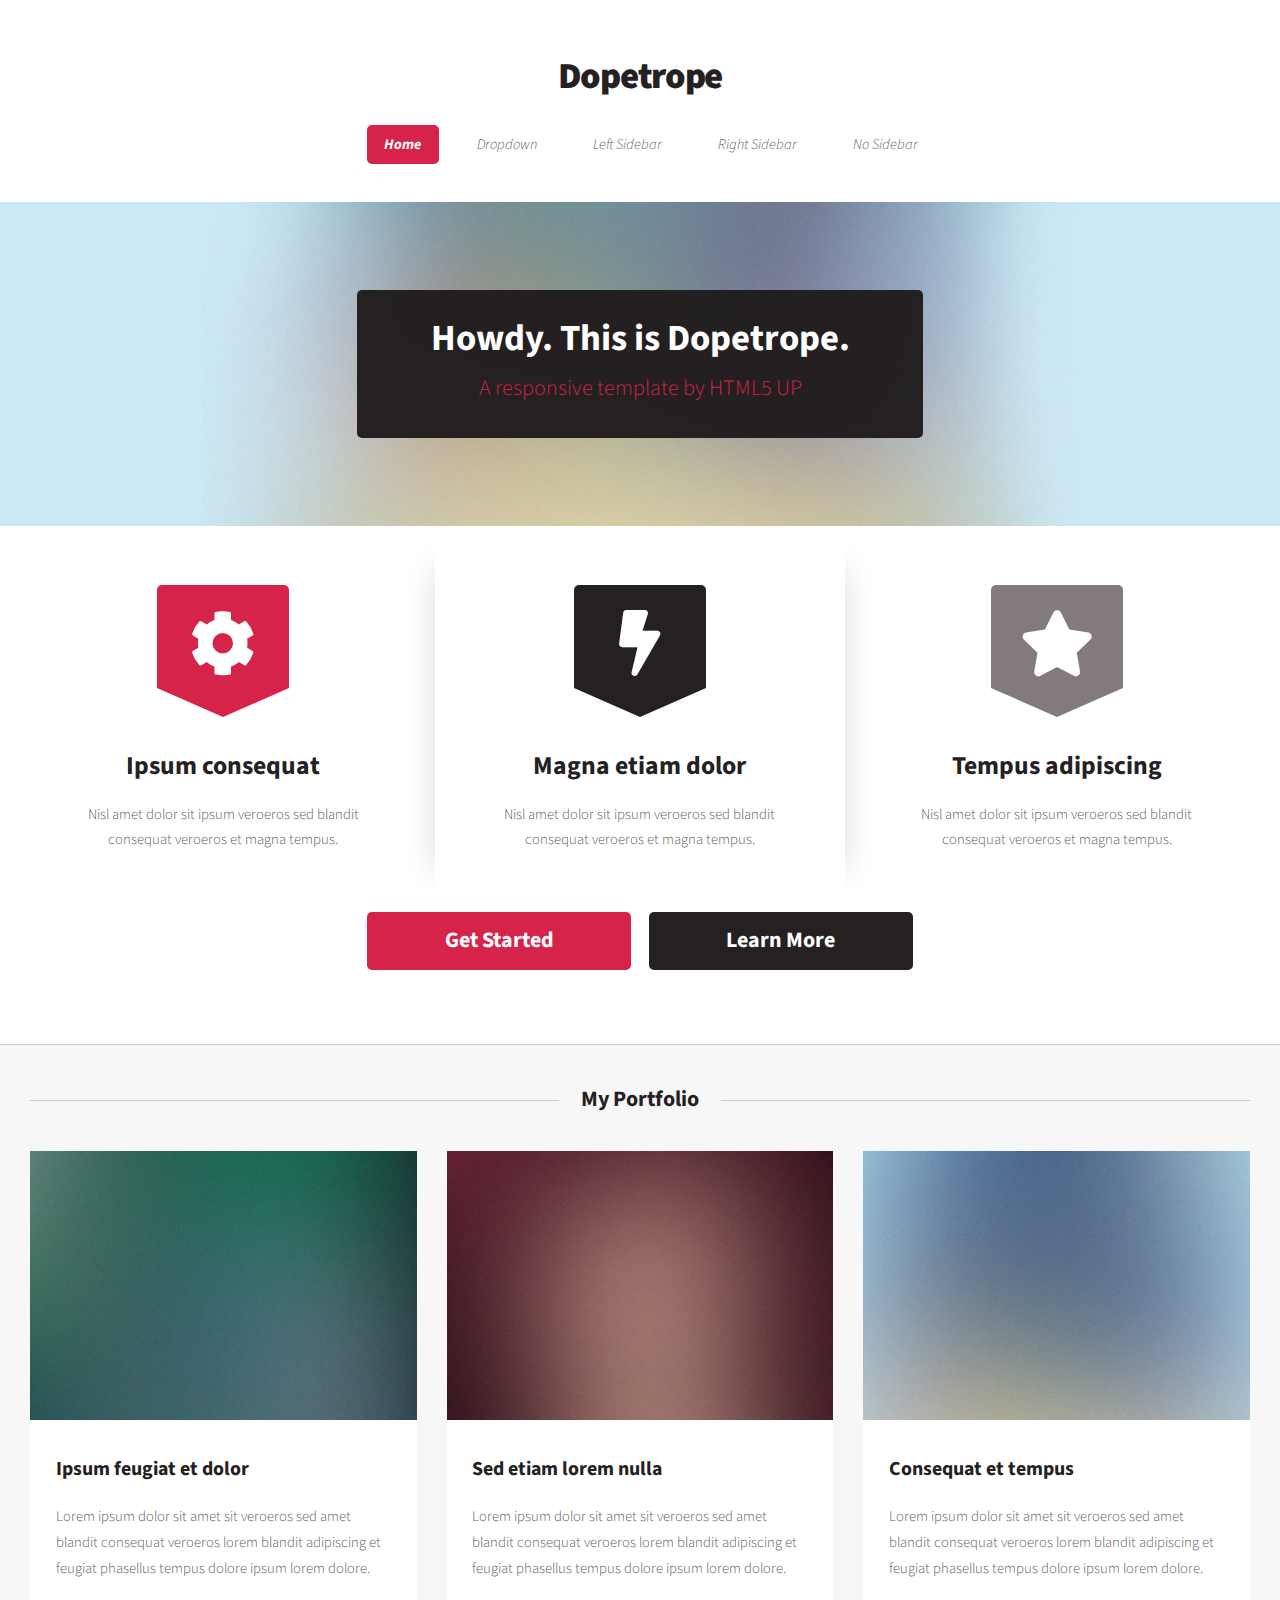
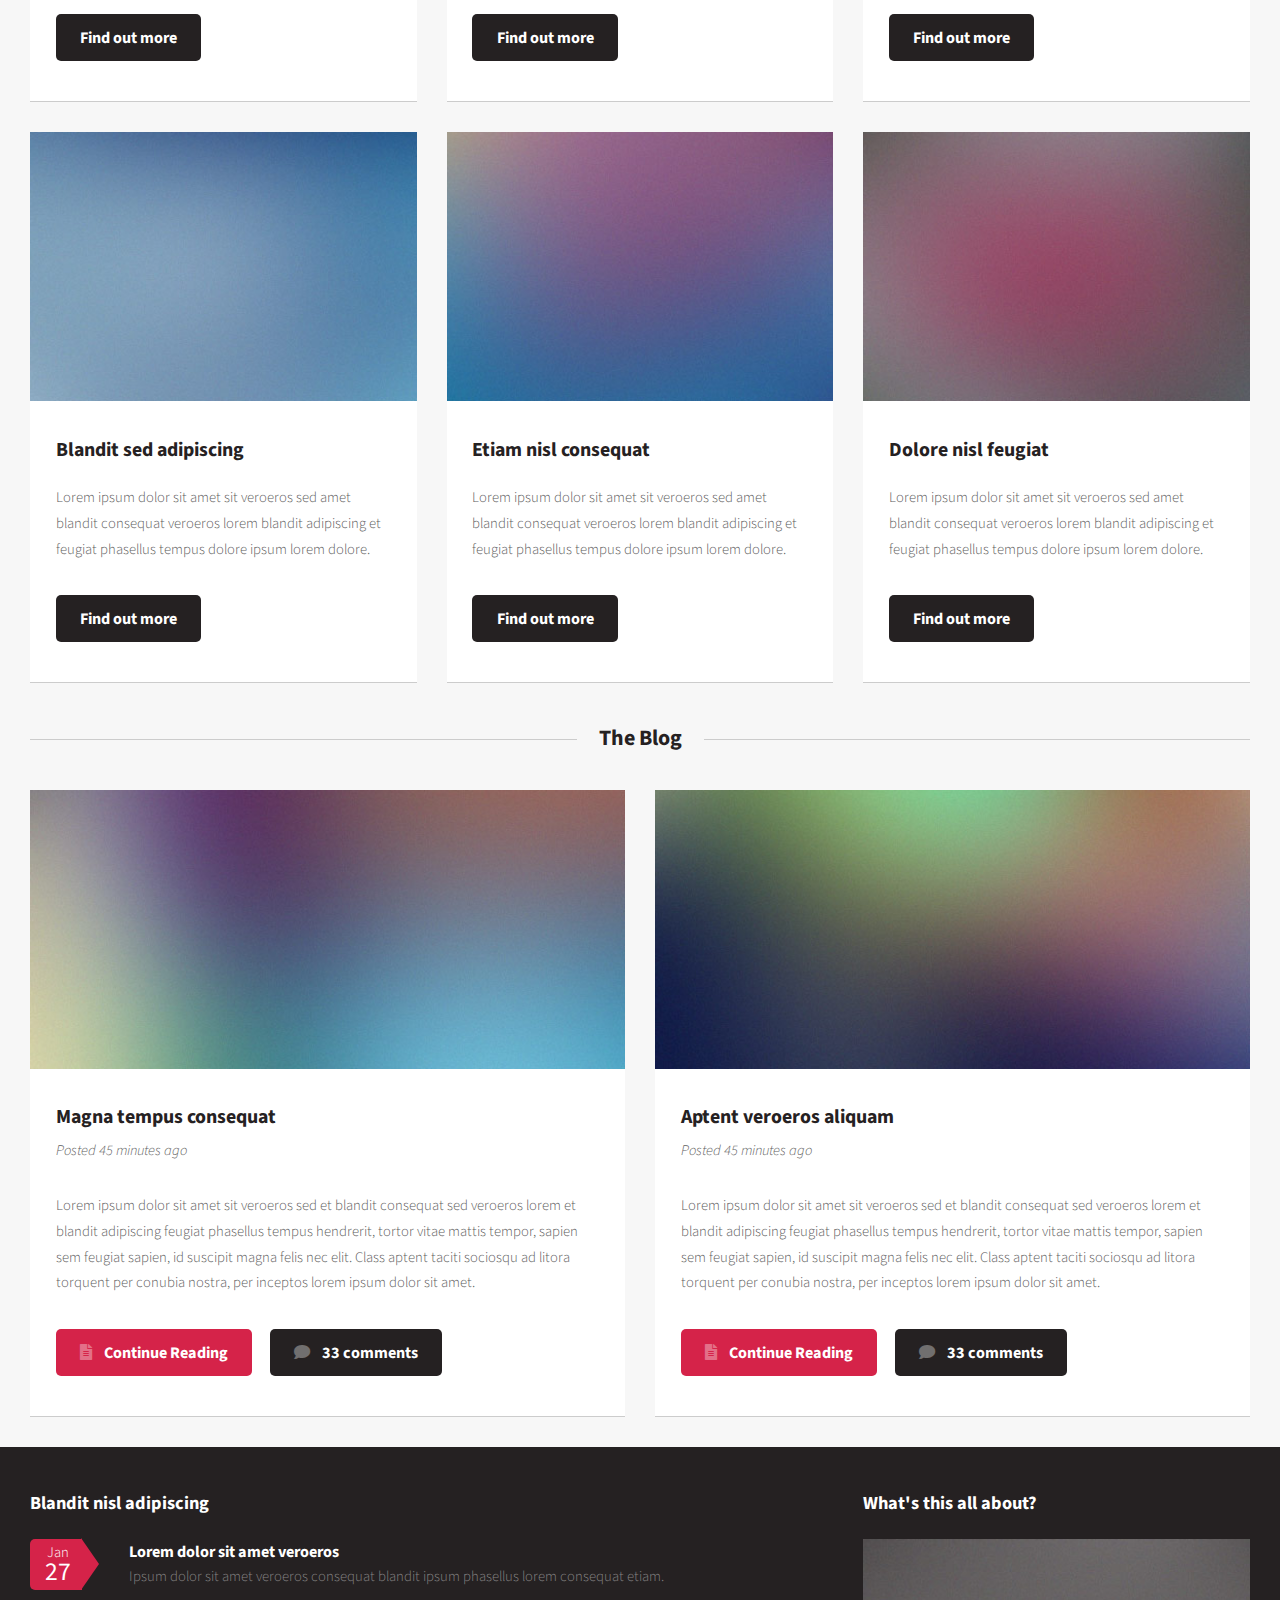
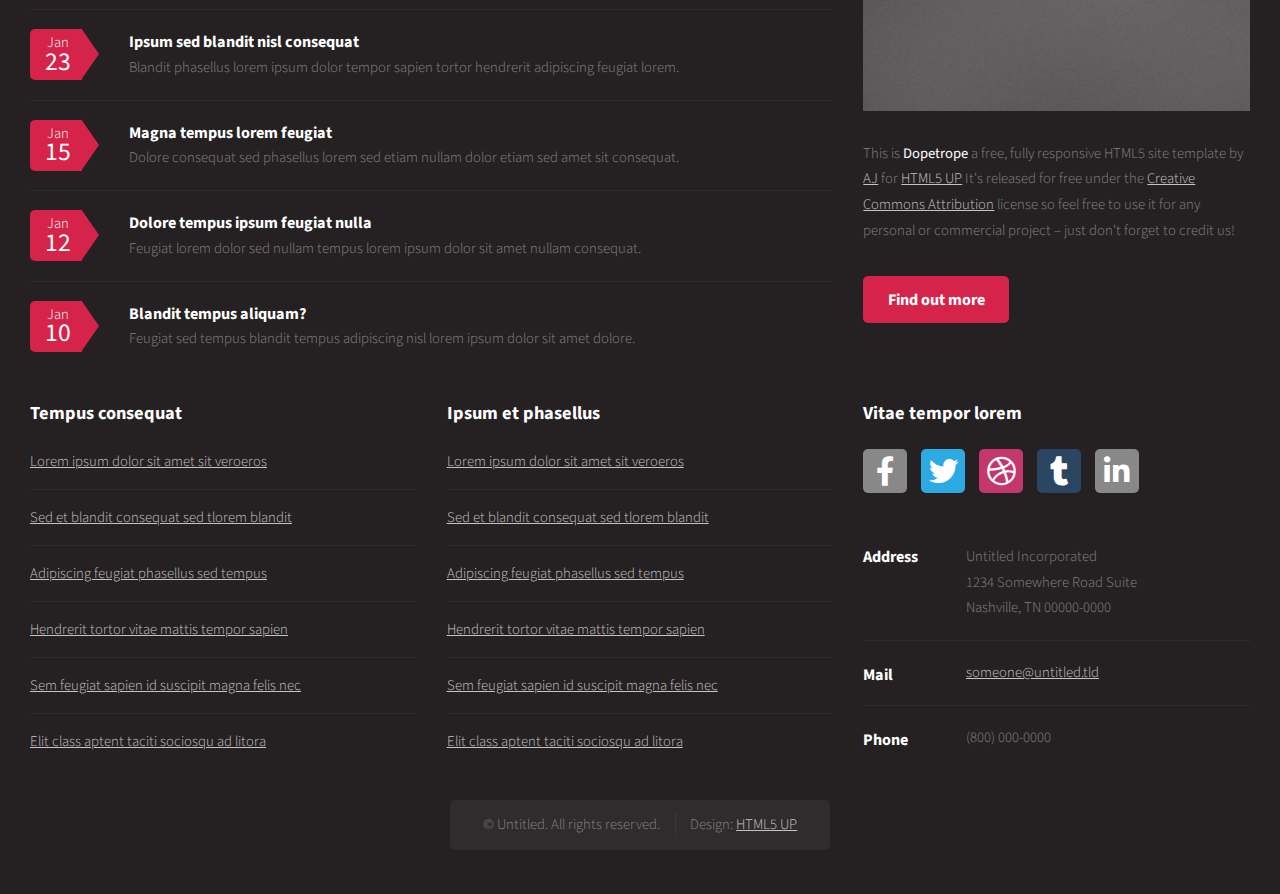
==== index.html @ cb48b218 "OMA" ====
<!DOCTYPE HTML>
<!--
	Dopetrope by HTML5 UP
	html5up.net | @ajlkn
	Free for personal and commercial use under the CCA 3.0 license (html5up.net/license)
-->
<html>
	<head>
		<title>Dopetrope by HTML5 UP</title>
		<meta charset="utf-8" />
		<meta name="viewport" content="width=device-width, initial-scale=1, user-scalable=no" />
		<link rel="stylesheet" href="assets/css/main.css" />
	</head>
	<body class="homepage is-preload">
		<div id="page-wrapper">

			<!-- Header -->
				<section id="header">

					<!-- Logo -->
						<h1><a href="index.html">Dopetrope</a></h1>

					<!-- Nav -->
						<nav id="nav">
							<ul>
								<li class="current"><a href="index.html">Home</a></li>
								<li>
									<a href="#">Dropdown</a>
									<ul>
										<li><a href="#">Lorem ipsum dolor</a></li>
										<li><a href="#">Magna phasellus</a></li>
										<li><a href="#">Etiam dolore nisl</a></li>
										<li>
											<a href="#">Phasellus consequat</a>
											<ul>
												<li><a href="#">Magna phasellus</a></li>
												<li><a href="#">Etiam dolore nisl</a></li>
												<li><a href="#">Veroeros feugiat</a></li>
												<li><a href="#">Nisl sed aliquam</a></li>
												<li><a href="#">Dolore adipiscing</a></li>
											</ul>
										</li>
										<li><a href="#">Veroeros feugiat</a></li>
									</ul>
								</li>
								<li><a href="left-sidebar.html">Left Sidebar</a></li>
								<li><a href="right-sidebar.html">Right Sidebar</a></li>
								<li><a href="no-sidebar.html">No Sidebar</a></li>
							</ul>
						</nav>

					<!-- Banner -->
						<section id="banner">
							<header>
								<h2>Howdy. This is Dopetrope.</h2>
								<p>A responsive template by HTML5 UP</p>
							</header>
						</section>

					<!-- Intro -->
						<section id="intro" class="container">
							<div class="row">
								<div class="col-4 col-12-medium">
									<section class="first">
										<i class="icon solid featured fa-cog"></i>
										<header>
											<h2>Ipsum consequat</h2>
										</header>
										<p>Nisl amet dolor sit ipsum veroeros sed blandit consequat veroeros et magna tempus.</p>
									</section>
								</div>
								<div class="col-4 col-12-medium">
									<section class="middle">
										<i class="icon solid featured alt fa-bolt"></i>
										<header>
											<h2>Magna etiam dolor</h2>
										</header>
										<p>Nisl amet dolor sit ipsum veroeros sed blandit consequat veroeros et magna tempus.</p>
									</section>
								</div>
								<div class="col-4 col-12-medium">
									<section class="last">
										<i class="icon solid featured alt2 fa-star"></i>
										<header>
											<h2>Tempus adipiscing</h2>
										</header>
										<p>Nisl amet dolor sit ipsum veroeros sed blandit consequat veroeros et magna tempus.</p>
									</section>
								</div>
							</div>
							<footer>
								<ul class="actions">
									<li><a href="#" class="button large">Get Started</a></li>
									<li><a href="#" class="button alt large">Learn More</a></li>
								</ul>
							</footer>
						</section>

				</section>

			<!-- Main -->
				<section id="main">
					<div class="container">
						<div class="row">
							<div class="col-12">

								<!-- Portfolio -->
									<section>
										<header class="major">
											<h2>My Portfolio</h2>
										</header>
										<div class="row">
											<div class="col-4 col-6-medium col-12-small">
												<section class="box">
													<a href="#" class="image featured"><img src="images/pic02.jpg" alt="" /></a>
													<header>
														<h3>Ipsum feugiat et dolor</h3>
													</header>
													<p>Lorem ipsum dolor sit amet sit veroeros sed amet blandit consequat veroeros lorem blandit adipiscing et feugiat phasellus tempus dolore ipsum lorem dolore.</p>
													<footer>
														<ul class="actions">
															<li><a href="#" class="button alt">Find out more</a></li>
														</ul>
													</footer>
												</section>
											</div>
											<div class="col-4 col-6-medium col-12-small">
												<section class="box">
													<a href="#" class="image featured"><img src="images/pic03.jpg" alt="" /></a>
													<header>
														<h3>Sed etiam lorem nulla</h3>
													</header>
													<p>Lorem ipsum dolor sit amet sit veroeros sed amet blandit consequat veroeros lorem blandit adipiscing et feugiat phasellus tempus dolore ipsum lorem dolore.</p>
													<footer>
														<ul class="actions">
															<li><a href="#" class="button alt">Find out more</a></li>
														</ul>
													</footer>
												</section>
											</div>
											<div class="col-4 col-6-medium col-12-small">
												<section class="box">
													<a href="#" class="image featured"><img src="images/pic04.jpg" alt="" /></a>
													<header>
														<h3>Consequat et tempus</h3>
													</header>
													<p>Lorem ipsum dolor sit amet sit veroeros sed amet blandit consequat veroeros lorem blandit adipiscing et feugiat phasellus tempus dolore ipsum lorem dolore.</p>
													<footer>
														<ul class="actions">
															<li><a href="#" class="button alt">Find out more</a></li>
														</ul>
													</footer>
												</section>
											</div>
											<div class="col-4 col-6-medium col-12-small">
												<section class="box">
													<a href="#" class="image featured"><img src="images/pic05.jpg" alt="" /></a>
													<header>
														<h3>Blandit sed adipiscing</h3>
													</header>
													<p>Lorem ipsum dolor sit amet sit veroeros sed amet blandit consequat veroeros lorem blandit adipiscing et feugiat phasellus tempus dolore ipsum lorem dolore.</p>
													<footer>
														<ul class="actions">
															<li><a href="#" class="button alt">Find out more</a></li>
														</ul>
													</footer>
												</section>
											</div>
											<div class="col-4 col-6-medium col-12-small">
												<section class="box">
													<a href="#" class="image featured"><img src="images/pic06.jpg" alt="" /></a>
													<header>
														<h3>Etiam nisl consequat</h3>
													</header>
													<p>Lorem ipsum dolor sit amet sit veroeros sed amet blandit consequat veroeros lorem blandit adipiscing et feugiat phasellus tempus dolore ipsum lorem dolore.</p>
													<footer>
														<ul class="actions">
															<li><a href="#" class="button alt">Find out more</a></li>
														</ul>
													</footer>
												</section>
											</div>
											<div class="col-4 col-6-medium col-12-small">
												<section class="box">
													<a href="#" class="image featured"><img src="images/pic07.jpg" alt="" /></a>
													<header>
														<h3>Dolore nisl feugiat</h3>
													</header>
													<p>Lorem ipsum dolor sit amet sit veroeros sed amet blandit consequat veroeros lorem blandit adipiscing et feugiat phasellus tempus dolore ipsum lorem dolore.</p>
													<footer>
														<ul class="actions">
															<li><a href="#" class="button alt">Find out more</a></li>
														</ul>
													</footer>
												</section>
											</div>
										</div>
									</section>

							</div>
							<div class="col-12">

								<!-- Blog -->
									<section>
										<header class="major">
											<h2>The Blog</h2>
										</header>
										<div class="row">
											<div class="col-6 col-12-small">
												<section class="box">
													<a href="#" class="image featured"><img src="images/pic08.jpg" alt="" /></a>
													<header>
														<h3>Magna tempus consequat</h3>
														<p>Posted 45 minutes ago</p>
													</header>
													<p>Lorem ipsum dolor sit amet sit veroeros sed et blandit consequat sed veroeros lorem et blandit adipiscing feugiat phasellus tempus hendrerit, tortor vitae mattis tempor, sapien sem feugiat sapien, id suscipit magna felis nec elit. Class aptent taciti sociosqu ad litora torquent per conubia nostra, per inceptos lorem ipsum dolor sit amet.</p>
													<footer>
														<ul class="actions">
															<li><a href="#" class="button icon solid fa-file-alt">Continue Reading</a></li>
															<li><a href="#" class="button alt icon solid fa-comment">33 comments</a></li>
														</ul>
													</footer>
												</section>
											</div>
											<div class="col-6 col-12-small">
												<section class="box">
													<a href="#" class="image featured"><img src="images/pic09.jpg" alt="" /></a>
													<header>
														<h3>Aptent veroeros aliquam</h3>
														<p>Posted 45 minutes ago</p>
													</header>
													<p>Lorem ipsum dolor sit amet sit veroeros sed et blandit consequat sed veroeros lorem et blandit adipiscing feugiat phasellus tempus hendrerit, tortor vitae mattis tempor, sapien sem feugiat sapien, id suscipit magna felis nec elit. Class aptent taciti sociosqu ad litora torquent per conubia nostra, per inceptos lorem ipsum dolor sit amet.</p>
													<footer>
														<ul class="actions">
															<li><a href="#" class="button icon solid fa-file-alt">Continue Reading</a></li>
															<li><a href="#" class="button alt icon solid fa-comment">33 comments</a></li>
														</ul>
													</footer>
												</section>
											</div>
										</div>
									</section>

							</div>
						</div>
					</div>
				</section>

			<!-- Footer -->
				<section id="footer">
					<div class="container">
						<div class="row">
							<div class="col-8 col-12-medium">
								<section>
									<header>
										<h2>Blandit nisl adipiscing</h2>
									</header>
									<ul class="dates">
										<li>
											<span class="date">Jan <strong>27</strong></span>
											<h3><a href="#">Lorem dolor sit amet veroeros</a></h3>
											<p>Ipsum dolor sit amet veroeros consequat blandit ipsum phasellus lorem consequat etiam.</p>
										</li>
										<li>
											<span class="date">Jan <strong>23</strong></span>
											<h3><a href="#">Ipsum sed blandit nisl consequat</a></h3>
											<p>Blandit phasellus lorem ipsum dolor tempor sapien tortor hendrerit adipiscing feugiat lorem.</p>
										</li>
										<li>
											<span class="date">Jan <strong>15</strong></span>
											<h3><a href="#">Magna tempus lorem feugiat</a></h3>
											<p>Dolore consequat sed phasellus lorem sed etiam nullam dolor etiam sed amet sit consequat.</p>
										</li>
										<li>
											<span class="date">Jan <strong>12</strong></span>
											<h3><a href="#">Dolore tempus ipsum feugiat nulla</a></h3>
											<p>Feugiat lorem dolor sed nullam tempus lorem ipsum dolor sit amet nullam consequat.</p>
										</li>
										<li>
											<span class="date">Jan <strong>10</strong></span>
											<h3><a href="#">Blandit tempus aliquam?</a></h3>
											<p>Feugiat sed tempus blandit tempus adipiscing nisl lorem ipsum dolor sit amet dolore.</p>
										</li>
									</ul>
								</section>
							</div>
							<div class="col-4 col-12-medium">
								<section>
									<header>
										<h2>What's this all about?</h2>
									</header>
									<a href="#" class="image featured"><img src="images/pic10.jpg" alt="" /></a>
									<p>
										This is <strong>Dopetrope</strong> a free, fully responsive HTML5 site template by
										<a href="http://twitter.com/ajlkn">AJ</a> for <a href="http://html5up.net/">HTML5 UP</a> It's released for free under
										the <a href="http://html5up.net/license/">Creative Commons Attribution</a> license so feel free to use it for any personal or commercial project &ndash; just don't forget to credit us!
									</p>
									<footer>
										<ul class="actions">
											<li><a href="#" class="button">Find out more</a></li>
										</ul>
									</footer>
								</section>
							</div>
							<div class="col-4 col-6-medium col-12-small">
								<section>
									<header>
										<h2>Tempus consequat</h2>
									</header>
									<ul class="divided">
										<li><a href="#">Lorem ipsum dolor sit amet sit veroeros</a></li>
										<li><a href="#">Sed et blandit consequat sed tlorem blandit</a></li>
										<li><a href="#">Adipiscing feugiat phasellus sed tempus</a></li>
										<li><a href="#">Hendrerit tortor vitae mattis tempor sapien</a></li>
										<li><a href="#">Sem feugiat sapien id suscipit magna felis nec</a></li>
										<li><a href="#">Elit class aptent taciti sociosqu ad litora</a></li>
									</ul>
								</section>
							</div>
							<div class="col-4 col-6-medium col-12-small">
								<section>
									<header>
										<h2>Ipsum et phasellus</h2>
									</header>
									<ul class="divided">
										<li><a href="#">Lorem ipsum dolor sit amet sit veroeros</a></li>
										<li><a href="#">Sed et blandit consequat sed tlorem blandit</a></li>
										<li><a href="#">Adipiscing feugiat phasellus sed tempus</a></li>
										<li><a href="#">Hendrerit tortor vitae mattis tempor sapien</a></li>
										<li><a href="#">Sem feugiat sapien id suscipit magna felis nec</a></li>
										<li><a href="#">Elit class aptent taciti sociosqu ad litora</a></li>
									</ul>
								</section>
							</div>
							<div class="col-4 col-12-medium">
								<section>
									<header>
										<h2>Vitae tempor lorem</h2>
									</header>
									<ul class="social">
										<li><a class="icon brands fa-facebook-f" href="#"><span class="label">Facebook</span></a></li>
										<li><a class="icon brands fa-twitter" href="#"><span class="label">Twitter</span></a></li>
										<li><a class="icon brands fa-dribbble" href="#"><span class="label">Dribbble</span></a></li>
										<li><a class="icon brands fa-tumblr" href="#"><span class="label">Tumblr</span></a></li>
										<li><a class="icon brands fa-linkedin-in" href="#"><span class="label">LinkedIn</span></a></li>
									</ul>
									<ul class="contact">
										<li>
											<h3>Address</h3>
											<p>
												Untitled Incorporated<br />
												1234 Somewhere Road Suite<br />
												Nashville, TN 00000-0000
											</p>
										</li>
										<li>
											<h3>Mail</h3>
											<p><a href="#">someone@untitled.tld</a></p>
										</li>
										<li>
											<h3>Phone</h3>
											<p>(800) 000-0000</p>
										</li>
									</ul>
								</section>
							</div>
							<div class="col-12">

								<!-- Copyright -->
									<div id="copyright">
										<ul class="links">
											<li>&copy; Untitled. All rights reserved.</li><li>Design: <a href="http://html5up.net">HTML5 UP</a></li>
										</ul>
									</div>

							</div>
						</div>
					</div>
				</section>

		</div>

		<!-- Scripts -->
			<script src="assets/js/jquery.min.js"></script>
			<script src="assets/js/jquery.dropotron.min.js"></script>
			<script src="assets/js/browser.min.js"></script>
			<script src="assets/js/breakpoints.min.js"></script>
			<script src="assets/js/util.js"></script>
			<script src="assets/js/main.js"></script>

	</body>
</html>
---- assets/css/main.css ----
@import url("fontawesome-all.min.css");
@import url("https://fonts.googleapis.com/css?family=Source+Sans+Pro:300,400,700,900,300italic");

/*
	Dopetrope by HTML5 UP
	html5up.net | @ajlkn
	Free for personal and commercial use under the CCA 3.0 license (html5up.net/license)
*/

html, body, div, span, applet, object,
iframe, h1, h2, h3, h4, h5, h6, p, blockquote,
pre, a, abbr, acronym, address, big, cite,
code, del, dfn, em, img, ins, kbd, q, s, samp,
small, strike, strong, sub, sup, tt, var, b,
u, i, center, dl, dt, dd, ol, ul, li, fieldset,
form, label, legend, table, caption, tbody,
tfoot, thead, tr, th, td, article, aside,
canvas, details, embed, figure, figcaption,
footer, header, hgroup, menu, nav, output, ruby,
section, summary, time, mark, audio, video {
	margin: 0;
	padding: 0;
	border: 0;
	font-size: 100%;
	font: inherit;
	vertical-align: baseline;}

article, aside, details, figcaption, figure,
footer, header, hgroup, menu, nav, section {
	display: block;}

body {
	line-height: 1;
}

ol, ul {
	list-style: none;
}

blockquote, q {
	quotes: none;
}

	blockquote:before, blockquote:after, q:before, q:after {
		content: '';
		content: none;
	}

table {
	border-collapse: collapse;
	border-spacing: 0;
}

body {
	-webkit-text-size-adjust: none;
}

mark {
	background-color: transparent;
	color: inherit;
}

input::-moz-focus-inner {
	border: 0;
	padding: 0;
}

input, select, textarea {
	-moz-appearance: none;
	-webkit-appearance: none;
	-ms-appearance: none;
	appearance: none;
}

/* Basic */

	html {
		box-sizing: border-box;
	}

	*, *:before, *:after {
		box-sizing: inherit;
	}

	body {
		background: #252122;
		background-image: url("images/bg02.png");
	}

		body.is-preload *, body.is-preload *:before, body.is-preload *:after {
			-moz-animation: none !important;
			-webkit-animation: none !important;
			-ms-animation: none !important;
			animation: none !important;
			-moz-transition: none !important;
			-webkit-transition: none !important;
			-ms-transition: none !important;
			transition: none !important;
		}

	body, input, textarea, select {
		font-family: 'Source Sans Pro';
		font-weight: 300;
		color: #5d5d5d;
		font-size: 14pt;
		line-height: 1.75em;
	}

	strong, b {
		color: #252122;
		font-weight: 400;
	}

	i, em {
		font-style: italic;
	}

	sub {
		position: relative;
		top: 0.5em;
		font-size: 0.8em;
	}

	sup {
		position: relative;
		top: -0.5em;
		font-size: 0.8em;
	}

	blockquote {
		border-left: solid 0.75em #dddddd;
		padding: 1em 0 1em 1.5em;
		font-style: italic;
	}

	h1, h2, h3, h4, h5, h6 {
		color: #252122;
		font-weight: 700;
	}

	h1 a, h2 a, h3 a, h4 a, h5 a, h6 a {
		color: inherit;
		text-decoration: none;
	}

	h2 {
		font-size: 1.5em;
	}

	h3 {
		font-size: 1.35em;
	}

	a {
		color: #d52349;
		text-decoration: underline;
	}

		a:hover {
			text-decoration: none;
		}

	br.clear {
		clear: both;
	}

	hr {
		border: 0;
		border-top: solid 1px #dddddd;
		height: 1px;
		margin: 2em 0 2em 0;
	}

	p, ul, ol, dl, table {
		margin-bottom: 2em;
	}

/* Container */

	.container {
		margin: 0 auto;
		max-width: 100%;
		width: 70em;
	}

		@media screen and (max-width: 1680px) {

			.container {
				width: 70em;
			}

		}

		@media screen and (max-width: 1280px) {

			.container {
				width: calc(100% - 60px);
			}

		}

		@media screen and (max-width: 980px) {

			.container {
				width: calc(100% - 80px);
			}

		}

		@media screen and (max-width: 736px) {

			.container {
				width: calc(100% - 40px);
			}

		}

/* Row */

	.row {
		display: flex;
		flex-wrap: wrap;
		box-sizing: border-box;
		align-items: stretch;
	}

		.row > * {
			box-sizing: border-box;
		}

		.row.gtr-uniform > * > :last-child {
			margin-bottom: 0;
		}

		.row.aln-left {
			justify-content: flex-start;
		}

		.row.aln-center {
			justify-content: center;
		}

		.row.aln-right {
			justify-content: flex-end;
		}

		.row.aln-top {
			align-items: flex-start;
		}

		.row.aln-middle {
			align-items: center;
		}

		.row.aln-bottom {
			align-items: flex-end;
		}

		.row > .imp {
			order: -1;
		}

		.row > .col-1 {
			width: 8.33333%;
		}

		.row > .off-1 {
			margin-left: 8.33333%;
		}

		.row > .col-2 {
			width: 16.66667%;
		}

		.row > .off-2 {
			margin-left: 16.66667%;
		}

		.row > .col-3 {
			width: 25%;
		}

		.row > .off-3 {
			margin-left: 25%;
		}

		.row > .col-4 {
			width: 33.33333%;
		}

		.row > .off-4 {
			margin-left: 33.33333%;
		}

		.row > .col-5 {
			width: 41.66667%;
		}

		.row > .off-5 {
			margin-left: 41.66667%;
		}

		.row > .col-6 {
			width: 50%;
		}

		.row > .off-6 {
			margin-left: 50%;
		}

		.row > .col-7 {
			width: 58.33333%;
		}

		.row > .off-7 {
			margin-left: 58.33333%;
		}

		.row > .col-8 {
			width: 66.66667%;
		}

		.row > .off-8 {
			margin-left: 66.66667%;
		}

		.row > .col-9 {
			width: 75%;
		}

		.row > .off-9 {
			margin-left: 75%;
		}

		.row > .col-10 {
			width: 83.33333%;
		}

		.row > .off-10 {
			margin-left: 83.33333%;
		}

		.row > .col-11 {
			width: 91.66667%;
		}

		.row > .off-11 {
			margin-left: 91.66667%;
		}

		.row > .col-12 {
			width: 100%;
		}

		.row > .off-12 {
			margin-left: 100%;
		}

		.row.gtr-0 {
			margin-top: 0px;
			margin-left: 0px;
		}

			.row.gtr-0 > * {
				padding: 0px 0 0 0px;
			}

			.row.gtr-0.gtr-uniform {
				margin-top: 0px;
			}

				.row.gtr-0.gtr-uniform > * {
					padding-top: 0px;
				}

		.row.gtr-25 {
			margin-top: -12.5px;
			margin-left: -12.5px;
		}

			.row.gtr-25 > * {
				padding: 12.5px 0 0 12.5px;
			}

			.row.gtr-25.gtr-uniform {
				margin-top: -12.5px;
			}

				.row.gtr-25.gtr-uniform > * {
					padding-top: 12.5px;
				}

		.row.gtr-50 {
			margin-top: -25px;
			margin-left: -25px;
		}

			.row.gtr-50 > * {
				padding: 25px 0 0 25px;
			}

			.row.gtr-50.gtr-uniform {
				margin-top: -25px;
			}

				.row.gtr-50.gtr-uniform > * {
					padding-top: 25px;
				}

		.row {
			margin-top: -50px;
			margin-left: -50px;
		}

			.row > * {
				padding: 50px 0 0 50px;
			}

			.row.gtr-uniform {
				margin-top: -50px;
			}

				.row.gtr-uniform > * {
					padding-top: 50px;
				}

		.row.gtr-150 {
			margin-top: -75px;
			margin-left: -75px;
		}

			.row.gtr-150 > * {
				padding: 75px 0 0 75px;
			}

			.row.gtr-150.gtr-uniform {
				margin-top: -75px;
			}

				.row.gtr-150.gtr-uniform > * {
					padding-top: 75px;
				}

		.row.gtr-200 {
			margin-top: -100px;
			margin-left: -100px;
		}

			.row.gtr-200 > * {
				padding: 100px 0 0 100px;
			}

			.row.gtr-200.gtr-uniform {
				margin-top: -100px;
			}

				.row.gtr-200.gtr-uniform > * {
					padding-top: 100px;
				}

		@media screen and (max-width: 1680px) {

			.row {
				display: flex;
				flex-wrap: wrap;
				box-sizing: border-box;
				align-items: stretch;
			}

				.row > * {
					box-sizing: border-box;
				}

				.row.gtr-uniform > * > :last-child {
					margin-bottom: 0;
				}

				.row.aln-left {
					justify-content: flex-start;
				}

				.row.aln-center {
					justify-content: center;
				}

				.row.aln-right {
					justify-content: flex-end;
				}

				.row.aln-top {
					align-items: flex-start;
				}

				.row.aln-middle {
					align-items: center;
				}

				.row.aln-bottom {
					align-items: flex-end;
				}

				.row > .imp-xlarge {
					order: -1;
				}

				.row > .col-1-xlarge {
					width: 8.33333%;
				}

				.row > .off-1-xlarge {
					margin-left: 8.33333%;
				}

				.row > .col-2-xlarge {
					width: 16.66667%;
				}

				.row > .off-2-xlarge {
					margin-left: 16.66667%;
				}

				.row > .col-3-xlarge {
					width: 25%;
				}

				.row > .off-3-xlarge {
					margin-left: 25%;
				}

				.row > .col-4-xlarge {
					width: 33.33333%;
				}

				.row > .off-4-xlarge {
					margin-left: 33.33333%;
				}

				.row > .col-5-xlarge {
					width: 41.66667%;
				}

				.row > .off-5-xlarge {
					margin-left: 41.66667%;
				}

				.row > .col-6-xlarge {
					width: 50%;
				}

				.row > .off-6-xlarge {
					margin-left: 50%;
				}

				.row > .col-7-xlarge {
					width: 58.33333%;
				}

				.row > .off-7-xlarge {
					margin-left: 58.33333%;
				}

				.row > .col-8-xlarge {
					width: 66.66667%;
				}

				.row > .off-8-xlarge {
					margin-left: 66.66667%;
				}

				.row > .col-9-xlarge {
					width: 75%;
				}

				.row > .off-9-xlarge {
					margin-left: 75%;
				}

				.row > .col-10-xlarge {
					width: 83.33333%;
				}

				.row > .off-10-xlarge {
					margin-left: 83.33333%;
				}

				.row > .col-11-xlarge {
					width: 91.66667%;
				}

				.row > .off-11-xlarge {
					margin-left: 91.66667%;
				}

				.row > .col-12-xlarge {
					width: 100%;
				}

				.row > .off-12-xlarge {
					margin-left: 100%;
				}

				.row.gtr-0 {
					margin-top: 0px;
					margin-left: 0px;
				}

					.row.gtr-0 > * {
						padding: 0px 0 0 0px;
					}

					.row.gtr-0.gtr-uniform {
						margin-top: 0px;
					}

						.row.gtr-0.gtr-uniform > * {
							padding-top: 0px;
						}

				.row.gtr-25 {
					margin-top: -12.5px;
					margin-left: -12.5px;
				}

					.row.gtr-25 > * {
						padding: 12.5px 0 0 12.5px;
					}

					.row.gtr-25.gtr-uniform {
						margin-top: -12.5px;
					}

						.row.gtr-25.gtr-uniform > * {
							padding-top: 12.5px;
						}

				.row.gtr-50 {
					margin-top: -25px;
					margin-left: -25px;
				}

					.row.gtr-50 > * {
						padding: 25px 0 0 25px;
					}

					.row.gtr-50.gtr-uniform {
						margin-top: -25px;
					}

						.row.gtr-50.gtr-uniform > * {
							padding-top: 25px;
						}

				.row {
					margin-top: -50px;
					margin-left: -50px;
				}

					.row > * {
						padding: 50px 0 0 50px;
					}

					.row.gtr-uniform {
						margin-top: -50px;
					}

						.row.gtr-uniform > * {
							padding-top: 50px;
						}

				.row.gtr-150 {
					margin-top: -75px;
					margin-left: -75px;
				}

					.row.gtr-150 > * {
						padding: 75px 0 0 75px;
					}

					.row.gtr-150.gtr-uniform {
						margin-top: -75px;
					}

						.row.gtr-150.gtr-uniform > * {
							padding-top: 75px;
						}

				.row.gtr-200 {
					margin-top: -100px;
					margin-left: -100px;
				}

					.row.gtr-200 > * {
						padding: 100px 0 0 100px;
					}

					.row.gtr-200.gtr-uniform {
						margin-top: -100px;
					}

						.row.gtr-200.gtr-uniform > * {
							padding-top: 100px;
						}

		}

		@media screen and (max-width: 1280px) {

			.row {
				display: flex;
				flex-wrap: wrap;
				box-sizing: border-box;
				align-items: stretch;
			}

				.row > * {
					box-sizing: border-box;
				}

				.row.gtr-uniform > * > :last-child {
					margin-bottom: 0;
				}

				.row.aln-left {
					justify-content: flex-start;
				}

				.row.aln-center {
					justify-content: center;
				}

				.row.aln-right {
					justify-content: flex-end;
				}

				.row.aln-top {
					align-items: flex-start;
				}

				.row.aln-middle {
					align-items: center;
				}

				.row.aln-bottom {
					align-items: flex-end;
				}

				.row > .imp-large {
					order: -1;
				}

				.row > .col-1-large {
					width: 8.33333%;
				}

				.row > .off-1-large {
					margin-left: 8.33333%;
				}

				.row > .col-2-large {
					width: 16.66667%;
				}

				.row > .off-2-large {
					margin-left: 16.66667%;
				}

				.row > .col-3-large {
					width: 25%;
				}

				.row > .off-3-large {
					margin-left: 25%;
				}

				.row > .col-4-large {
					width: 33.33333%;
				}

				.row > .off-4-large {
					margin-left: 33.33333%;
				}

				.row > .col-5-large {
					width: 41.66667%;
				}

				.row > .off-5-large {
					margin-left: 41.66667%;
				}

				.row > .col-6-large {
					width: 50%;
				}

				.row > .off-6-large {
					margin-left: 50%;
				}

				.row > .col-7-large {
					width: 58.33333%;
				}

				.row > .off-7-large {
					margin-left: 58.33333%;
				}

				.row > .col-8-large {
					width: 66.66667%;
				}

				.row > .off-8-large {
					margin-left: 66.66667%;
				}

				.row > .col-9-large {
					width: 75%;
				}

				.row > .off-9-large {
					margin-left: 75%;
				}

				.row > .col-10-large {
					width: 83.33333%;
				}

				.row > .off-10-large {
					margin-left: 83.33333%;
				}

				.row > .col-11-large {
					width: 91.66667%;
				}

				.row > .off-11-large {
					margin-left: 91.66667%;
				}

				.row > .col-12-large {
					width: 100%;
				}

				.row > .off-12-large {
					margin-left: 100%;
				}

				.row.gtr-0 {
					margin-top: 0px;
					margin-left: 0px;
				}

					.row.gtr-0 > * {
						padding: 0px 0 0 0px;
					}

					.row.gtr-0.gtr-uniform {
						margin-top: 0px;
					}

						.row.gtr-0.gtr-uniform > * {
							padding-top: 0px;
						}

				.row.gtr-25 {
					margin-top: -7.5px;
					margin-left: -7.5px;
				}

					.row.gtr-25 > * {
						padding: 7.5px 0 0 7.5px;
					}

					.row.gtr-25.gtr-uniform {
						margin-top: -7.5px;
					}

						.row.gtr-25.gtr-uniform > * {
							padding-top: 7.5px;
						}

				.row.gtr-50 {
					margin-top: -15px;
					margin-left: -15px;
				}

					.row.gtr-50 > * {
						padding: 15px 0 0 15px;
					}

					.row.gtr-50.gtr-uniform {
						margin-top: -15px;
					}

						.row.gtr-50.gtr-uniform > * {
							padding-top: 15px;
						}

				.row {
					margin-top: -30px;
					margin-left: -30px;
				}

					.row > * {
						padding: 30px 0 0 30px;
					}

					.row.gtr-uniform {
						margin-top: -30px;
					}

						.row.gtr-uniform > * {
							padding-top: 30px;
						}

				.row.gtr-150 {
					margin-top: -45px;
					margin-left: -45px;
				}

					.row.gtr-150 > * {
						padding: 45px 0 0 45px;
					}

					.row.gtr-150.gtr-uniform {
						margin-top: -45px;
					}

						.row.gtr-150.gtr-uniform > * {
							padding-top: 45px;
						}

				.row.gtr-200 {
					margin-top: -60px;
					margin-left: -60px;
				}

					.row.gtr-200 > * {
						padding: 60px 0 0 60px;
					}

					.row.gtr-200.gtr-uniform {
						margin-top: -60px;
					}

						.row.gtr-200.gtr-uniform > * {
							padding-top: 60px;
						}

		}

		@media screen and (max-width: 980px) {

			.row {
				display: flex;
				flex-wrap: wrap;
				box-sizing: border-box;
				align-items: stretch;
			}

				.row > * {
					box-sizing: border-box;
				}

				.row.gtr-uniform > * > :last-child {
					margin-bottom: 0;
				}

				.row.aln-left {
					justify-content: flex-start;
				}

				.row.aln-center {
					justify-content: center;
				}

				.row.aln-right {
					justify-content: flex-end;
				}

				.row.aln-top {
					align-items: flex-start;
				}

				.row.aln-middle {
					align-items: center;
				}

				.row.aln-bottom {
					align-items: flex-end;
				}

				.row > .imp-medium {
					order: -1;
				}

				.row > .col-1-medium {
					width: 8.33333%;
				}

				.row > .off-1-medium {
					margin-left: 8.33333%;
				}

				.row > .col-2-medium {
					width: 16.66667%;
				}

				.row > .off-2-medium {
					margin-left: 16.66667%;
				}

				.row > .col-3-medium {
					width: 25%;
				}

				.row > .off-3-medium {
					margin-left: 25%;
				}

				.row > .col-4-medium {
					width: 33.33333%;
				}

				.row > .off-4-medium {
					margin-left: 33.33333%;
				}

				.row > .col-5-medium {
					width: 41.66667%;
				}

				.row > .off-5-medium {
					margin-left: 41.66667%;
				}

				.row > .col-6-medium {
					width: 50%;
				}

				.row > .off-6-medium {
					margin-left: 50%;
				}

				.row > .col-7-medium {
					width: 58.33333%;
				}

				.row > .off-7-medium {
					margin-left: 58.33333%;
				}

				.row > .col-8-medium {
					width: 66.66667%;
				}

				.row > .off-8-medium {
					margin-left: 66.66667%;
				}

				.row > .col-9-medium {
					width: 75%;
				}

				.row > .off-9-medium {
					margin-left: 75%;
				}

				.row > .col-10-medium {
					width: 83.33333%;
				}

				.row > .off-10-medium {
					margin-left: 83.33333%;
				}

				.row > .col-11-medium {
					width: 91.66667%;
				}

				.row > .off-11-medium {
					margin-left: 91.66667%;
				}

				.row > .col-12-medium {
					width: 100%;
				}

				.row > .off-12-medium {
					margin-left: 100%;
				}

				.row.gtr-0 {
					margin-top: 0px;
					margin-left: 0px;
				}

					.row.gtr-0 > * {
						padding: 0px 0 0 0px;
					}

					.row.gtr-0.gtr-uniform {
						margin-top: 0px;
					}

						.row.gtr-0.gtr-uniform > * {
							padding-top: 0px;
						}

				.row.gtr-25 {
					margin-top: -10px;
					margin-left: -10px;
				}

					.row.gtr-25 > * {
						padding: 10px 0 0 10px;
					}

					.row.gtr-25.gtr-uniform {
						margin-top: -10px;
					}

						.row.gtr-25.gtr-uniform > * {
							padding-top: 10px;
						}

				.row.gtr-50 {
					margin-top: -20px;
					margin-left: -20px;
				}

					.row.gtr-50 > * {
						padding: 20px 0 0 20px;
					}

					.row.gtr-50.gtr-uniform {
						margin-top: -20px;
					}

						.row.gtr-50.gtr-uniform > * {
							padding-top: 20px;
						}

				.row {
					margin-top: -40px;
					margin-left: -40px;
				}

					.row > * {
						padding: 40px 0 0 40px;
					}

					.row.gtr-uniform {
						margin-top: -40px;
					}

						.row.gtr-uniform > * {
							padding-top: 40px;
						}

				.row.gtr-150 {
					margin-top: -60px;
					margin-left: -60px;
				}

					.row.gtr-150 > * {
						padding: 60px 0 0 60px;
					}

					.row.gtr-150.gtr-uniform {
						margin-top: -60px;
					}

						.row.gtr-150.gtr-uniform > * {
							padding-top: 60px;
						}

				.row.gtr-200 {
					margin-top: -80px;
					margin-left: -80px;
				}

					.row.gtr-200 > * {
						padding: 80px 0 0 80px;
					}

					.row.gtr-200.gtr-uniform {
						margin-top: -80px;
					}

						.row.gtr-200.gtr-uniform > * {
							padding-top: 80px;
						}

		}

		@media screen and (max-width: 736px) {

			.row {
				display: flex;
				flex-wrap: wrap;
				box-sizing: border-box;
				align-items: stretch;
			}

				.row > * {
					box-sizing: border-box;
				}

				.row.gtr-uniform > * > :last-child {
					margin-bottom: 0;
				}

				.row.aln-left {
					justify-content: flex-start;
				}

				.row.aln-center {
					justify-content: center;
				}

				.row.aln-right {
					justify-content: flex-end;
				}

				.row.aln-top {
					align-items: flex-start;
				}

				.row.aln-middle {
					align-items: center;
				}

				.row.aln-bottom {
					align-items: flex-end;
				}

				.row > .imp-small {
					order: -1;
				}

				.row > .col-1-small {
					width: 8.33333%;
				}

				.row > .off-1-small {
					margin-left: 8.33333%;
				}

				.row > .col-2-small {
					width: 16.66667%;
				}

				.row > .off-2-small {
					margin-left: 16.66667%;
				}

				.row > .col-3-small {
					width: 25%;
				}

				.row > .off-3-small {
					margin-left: 25%;
				}

				.row > .col-4-small {
					width: 33.33333%;
				}

				.row > .off-4-small {
					margin-left: 33.33333%;
				}

				.row > .col-5-small {
					width: 41.66667%;
				}

				.row > .off-5-small {
					margin-left: 41.66667%;
				}

				.row > .col-6-small {
					width: 50%;
				}

				.row > .off-6-small {
					margin-left: 50%;
				}

				.row > .col-7-small {
					width: 58.33333%;
				}

				.row > .off-7-small {
					margin-left: 58.33333%;
				}

				.row > .col-8-small {
					width: 66.66667%;
				}

				.row > .off-8-small {
					margin-left: 66.66667%;
				}

				.row > .col-9-small {
					width: 75%;
				}

				.row > .off-9-small {
					margin-left: 75%;
				}

				.row > .col-10-small {
					width: 83.33333%;
				}

				.row > .off-10-small {
					margin-left: 83.33333%;
				}

				.row > .col-11-small {
					width: 91.66667%;
				}

				.row > .off-11-small {
					margin-left: 91.66667%;
				}

				.row > .col-12-small {
					width: 100%;
				}

				.row > .off-12-small {
					margin-left: 100%;
				}

				.row.gtr-0 {
					margin-top: 0px;
					margin-left: 0px;
				}

					.row.gtr-0 > * {
						padding: 0px 0 0 0px;
					}

					.row.gtr-0.gtr-uniform {
						margin-top: 0px;
					}

						.row.gtr-0.gtr-uniform > * {
							padding-top: 0px;
						}

				.row.gtr-25 {
					margin-top: -5px;
					margin-left: -5px;
				}

					.row.gtr-25 > * {
						padding: 5px 0 0 5px;
					}

					.row.gtr-25.gtr-uniform {
						margin-top: -5px;
					}

						.row.gtr-25.gtr-uniform > * {
							padding-top: 5px;
						}

				.row.gtr-50 {
					margin-top: -10px;
					margin-left: -10px;
				}

					.row.gtr-50 > * {
						padding: 10px 0 0 10px;
					}

					.row.gtr-50.gtr-uniform {
						margin-top: -10px;
					}

						.row.gtr-50.gtr-uniform > * {
							padding-top: 10px;
						}

				.row {
					margin-top: -20px;
					margin-left: -20px;
				}

					.row > * {
						padding: 20px 0 0 20px;
					}

					.row.gtr-uniform {
						margin-top: -20px;
					}

						.row.gtr-uniform > * {
							padding-top: 20px;
						}

				.row.gtr-150 {
					margin-top: -30px;
					margin-left: -30px;
				}

					.row.gtr-150 > * {
						padding: 30px 0 0 30px;
					}

					.row.gtr-150.gtr-uniform {
						margin-top: -30px;
					}

						.row.gtr-150.gtr-uniform > * {
							padding-top: 30px;
						}

				.row.gtr-200 {
					margin-top: -40px;
					margin-left: -40px;
				}

					.row.gtr-200 > * {
						padding: 40px 0 0 40px;
					}

					.row.gtr-200.gtr-uniform {
						margin-top: -40px;
					}

						.row.gtr-200.gtr-uniform > * {
							padding-top: 40px;
						}

		}

/* Form */

	form label {
		display: block;
		color: #252122;
		font-weight: 400;
		margin: 0 0 0.5em 0;
	}

	form input[type=text],
	form input[type=email],
	form input[type=password],
	form select,
	form textarea {
		-webkit-appearance: none;
		display: block;
		border: 0;
		padding: 0.75em 1em;
		font-size: 1em;
		border-radius: 5px;
		border: solid 1px #dddddd;
		background: #fff;
		width: 100%;
	}

		form input[type=text]:focus,
		form input[type=email]:focus,
		form input[type=password]:focus,
		form select:focus,
		form textarea:focus {
			box-shadow: inset 0px 0px 1px 1px #43bff0;
		}

	form textarea {
		height: 15em;
	}

	form ::-webkit-input-placeholder {
		color: #555 !important;
	}

	form :-moz-placeholder {
		color: #555 !important;
	}

	form ::-moz-placeholder {
		color: #555 !important;
	}

	form :-ms-input-placeholder {
		color: #555 !important;
	}

	form ::-moz-focus-inner {
		border: 0;
	}

/* Tables */

	table {
		width: 100%;
	}

		table tr {
			border-top: solid 1px #dddddd;
		}

			table tr:first-child {
				border-top: 0;
			}

		table td {
			padding: 0.5em 1em 0.5em 1em;
		}

		table th {
			text-align: left;
			padding: 0.5em 1em 0.5em 1em;
			font-weight: 700;
			margin: 0 0 1em 0;
		}

		table thead {
			border-bottom: solid 2px #dddddd;
		}

/* Section/Article */

	section, article {
		margin-bottom: 2.5em;
	}

		section > :last-child, section:last-child, article > :last-child, article:last-child {
			margin-bottom: 0;
		}

	header {
		margin: 0 0 1.5em 0;
	}

		header > p {
			display: block;
			font-style: italic;
			margin: 0.5em 0 0 0;
			padding-bottom: 0.5em;
		}

		header.major {
			position: relative;
			text-align: center;
			border-top: solid 1px #ccc;
			top: 1em;
			margin: 0 0 3em 0;
		}

			header.major h2 {
				background: #fff;
				position: relative;
				top: -0.65em;
				display: inline;
				margin: 0;
				padding: 0 1em 0 1em;
			}

	footer {
		margin: 2.25em 0 0 0;
	}

/* Box */

	.box {
		background: #ffffff;
		border-bottom: solid 1px #ccc;
		padding: 2.75em 1.75em 2.75em 1.75em;
	}

		.box .image.featured {
			position: relative;
			width: auto;
			left: 1.75em;
			top: 1.75em;
			margin: -4.5em 0 4.25em -3.5em;
		}

		.box.post header {
			padding-top: 1em;
			margin: 0 0 2em 0;
		}

		.box.post h2 {
			font-size: 2.5em;
			letter-spacing: -0.015em;
		}

		.box.post header > p {
			margin-top: 1.25em;
			font-size: 1.25em;
		}

		.box footer ul.actions {
			margin-bottom: 0;
		}

/* Button */

	input[type="button"],
	input[type="submit"],
	input[type="reset"],
	button,
	.button {
		-webkit-appearance: none;
		display: inline-block;
		text-decoration: none;
		cursor: pointer;
		border: 0;
		border-radius: 5px;
		background: #d52349;
		color: #fff !important;
		font-weight: 700;
		outline: 0;
		font-size: 1.1em;
		padding: 0.65em 1.5em 0.65em 1.5em;
		text-align: center;
		-moz-transition: background-color .25s ease-in-out;
		-webkit-transition: background-color .25s ease-in-out;
		-ms-transition: background-color .25s ease-in-out;
		transition: background-color .25s ease-in-out;
	}

		input[type="button"]:hover,
		input[type="submit"]:hover,
		input[type="reset"]:hover,
		button:hover,
		.button:hover {
			background: #e53359;
		}

		input[type="button"]:active,
		input[type="submit"]:active,
		input[type="reset"]:active,
		button:active,
		.button:active {
			background: #c51349;
		}

		input[type="button"].alt,
		input[type="submit"].alt,
		input[type="reset"].alt,
		button.alt,
		.button.alt {
			background: #252122;
		}

			input[type="button"].alt:hover,
			input[type="submit"].alt:hover,
			input[type="reset"].alt:hover,
			button.alt:hover,
			.button.alt:hover {
				background: #353132;
			}

			input[type="button"].alt:active,
			input[type="submit"].alt:active,
			input[type="reset"].alt:active,
			button.alt:active,
			.button.alt:active {
				background: #151112;
			}

		input[type="button"].icon:before,
		input[type="submit"].icon:before,
		input[type="reset"].icon:before,
		button.icon:before,
		.button.icon:before {
			opacity: 0.35;
			position: relative;
			top: 0.05em;
			margin-right: 0.75em;
		}

		input[type="button"].large,
		input[type="submit"].large,
		input[type="reset"].large,
		button.large,
		.button.large {
			font-size: 1.5em;
			padding: 0.75em 1.5em 0.75em 1.5em;
		}

/* Image */

	.image {
		display: inline-block;
		outline: 0;
	}

		.image img {
			display: block;
			width: 100%;
		}

		.image.centered {
			display: block;
			margin: 0 0 2em 0;
		}

			.image.centered img {
				margin: 0 auto;
				width: auto;
			}

		.image.featured {
			display: block;
			width: 100%;
			margin: 0 0 2em 0;
		}

		.image.left {
			float: left;
			margin: 0 2em 2em 0;
		}

/* List */

	ul {
		list-style: disc;
		padding-left: 1em;
	}

		ul li {
			padding-left: 0.5em;
		}

	ol {
		list-style: decimal;
		padding-left: 1.25em;
	}

		ol li {
			padding-left: 0.25em;
		}

/* Actions */

	ul.actions {
		list-style: none;
		padding-left: 0;
	}

		ul.actions li {
			display: inline-block;
			margin-left: 1em;
			padding-left: 0;
		}

			ul.actions li:first-child {
				margin-left: 0;
			}

/* Links */

	ul.links {
		list-style: none;
		padding-left: 0;
	}

		ul.links li {
			display: inline-block;
			border-left: solid 1px rgba(255, 255, 255, 0.05);
			padding: 0 0 0 1em;
			margin: 0 0 0 1em;
		}

			ul.links li:first-child {
				border-left: 0;
				padding-left: 0;
				margin-left: 0;
			}

/* Contact */

	ul.contact {
		list-style: none;
		padding-left: 0;
	}

		ul.contact li {
			position: relative;
			border-top: solid 1px #ddd;
			padding: 1.3em 0 1.3em 7em;
		}

			ul.contact li h3 {
				position: absolute;
				left: 0;
				top: 1.3em;
				font-size: 1.1em;
			}

			ul.contact li p {
				margin: 0;
			}

			ul.contact li:first-child {
				padding-top: 0;
				border-top: 0;
			}

				ul.contact li:first-child h3 {
					top: 0;
				}

/* Dates */

	ul.dates {
		list-style: none;
		padding-left: 0;
	}

		ul.dates li {
			position: relative;
			border-top: solid 1px #ddd;
			padding: 1.3em 0 1.3em 6.75em;
		}

		ul.dates .date {
			display: block;
			position: absolute;
			left: 0;
			top: 1.3em;
			background-color: #d52349;
			height: 3.5em;
			text-align: center;
			color: #fff;
			line-height: 1em;
			border-top-left-radius: 5px;
			border-bottom-left-radius: 5px;
			padding: 0.5em 0.75em 0 1em;
		}

			ul.dates .date:after {
				content: '';
				position: absolute;
				bottom: 0;
				right: -1.2em;
				border-left: solid 1.25em #d52349;
				border-top: solid 1.8em transparent;
				border-bottom: solid 1.8em transparent;
			}

			ul.dates .date strong {
				display: block;
				font-size: 1.75em;
				padding-top: 0.15em;
			}

		ul.dates h3 {
			font-size: 1.1em;
		}

		ul.dates p {
			margin: 0;
		}

		ul.dates li:first-child {
			border-top: 0;
			padding-top: 0;
		}

			ul.dates li:first-child .date {
				top: 0;
			}

/* Divided */

	ul.divided {
		list-style: none;
		padding-left: 0;
	}

		ul.divided li {
			border-top: solid 1px #ddd;
			padding: 1em 0 1em 0;
		}

			ul.divided li:first-child {
				border-top: 0;
				padding-top: 0;
			}

/* Social */

	ul.social {
		list-style: none;
		padding-left: 0;
		overflow: hidden;
		cursor: default;
		margin: 0 0 3.25em 0;
	}

		ul.social li {
			display: inline-block;
			padding-left: 0;
			margin-left: 0.75em;
		}

			ul.social li:first-child {
				margin-left: 0;
			}

			ul.social li a {
				display: inline-block;
				width: 3em;
				height: 3em;
				text-align: center;
				border-radius: 5px;
				background: #888;
				-moz-transition: background-color .25s ease-in-out;
				-webkit-transition: background-color .25s ease-in-out;
				-ms-transition: background-color .25s ease-in-out;
				transition: background-color .25s ease-in-out;
			}

				ul.social li a:before {
					color: #fff;
					font-size: 2em;
					line-height: 1.5em;
				}

				ul.social li a.fa-facebook {
					background: #3c5a98;
				}

					ul.social li a.fa-facebook:hover {
						background: #4c6aa8;
					}

				ul.social li a.fa-twitter {
					background: #2daae4;
				}

					ul.social li a.fa-twitter:hover {
						background: #3dbaf4;
					}

				ul.social li a.fa-dribbble {
					background: #c4376b;
				}

					ul.social li a.fa-dribbble:hover {
						background: #d4477b;
					}

				ul.social li a.fa-linkedin {
					background: #006599;
				}

					ul.social li a.fa-linkedin:hover {
						background: #1075a9;
					}

				ul.social li a.fa-tumblr {
					background: #2b4661;
				}

					ul.social li a.fa-tumblr:hover {
						background: #3b5671;
					}

				ul.social li a.fa-google-plus {
					background: #da2713;
				}

					ul.social li a.fa-google-plus:hover {
						background: #ea3723;
					}

/* Icons */

	.icon {
		text-decoration: none;
		position: relative;
		text-decoration: none;
	}

		.icon:before {
			-moz-osx-font-smoothing: grayscale;
			-webkit-font-smoothing: antialiased;
			display: inline-block;
			font-style: normal;
			font-variant: normal;
			text-rendering: auto;
			line-height: 1;
			text-transform: none !important;
			font-family: 'Font Awesome 5 Free';
			font-weight: 400;
		}

		.icon.solid:before {
			font-weight: 900;
		}

		.icon.brands:before {
			font-family: 'Font Awesome 5 Brands';
		}

		.icon:before {
			line-height: inherit;
		}

		.icon > .label {
			display: none;
		}

		.icon.featured {
			position: relative;
			display: inline-block;
			background-color: #d52349;
			width: 9em;
			padding: 1.75em 0 0.75em 0;
			border-top-left-radius: 5px;
			border-top-right-radius: 5px;
			margin: 0 0 4.5em 0;
			cursor: default;
		}

			.icon.featured:before {
				font-size: 4.5em;
				line-height: 1em;
				color: #fff;
			}

			.icon.featured:after {
				content: '';
				position: absolute;
				bottom: -1.95em;
				left: 0;
				border-top: solid 2em #d52349;
				border-left: solid 4.5em transparent;
				border-right: solid 4.5em transparent;
			}

			.icon.featured.alt {
				background-color: #252122;
			}

				.icon.featured.alt:after {
					border-top-color: #252122;
				}

			.icon.featured.alt2 {
				background-color: #827a7c;
			}

				.icon.featured.alt2:after {
					border-top-color: #827a7c;
				}

/* Page Wrapper */

	#page-wrapper > section {
		margin-bottom: 0;
	}

/* Header */

	#header {
		position: relative;
		background: #ffffff;
		border-bottom: solid 1px #ccc;
		padding: 5em 0 4em 0;
		text-align: center;
	}

		#header h1 {
			color: #252122;
			font-weight: 900;
			font-size: 2.5em;
			letter-spacing: -0.035em;
			line-height: 1;
		}

/* Nav */

	#nav {
		margin: 2.5em 0 0 0;
	}

		#nav > ul {
			margin: 0;
		}

			#nav > ul > li {
				display: inline-block;
				font-style: italic;
				margin: 0 0.35em 0 0.35em;
			}

				#nav > ul > li > ul {
					display: none;
				}

				#nav > ul > li > a {
					border-radius: 5px;
					color: #5d5d5d;
					text-decoration: none;
					padding: 0.6em 1.2em 0.6em 1.2em;
					-moz-transition: background-color .25s ease-in-out;
					-webkit-transition: background-color .25s ease-in-out;
					-ms-transition: background-color .25s ease-in-out;
					transition: background-color .25s ease-in-out;
					outline: 0;
				}

				#nav > ul > li:hover > a, #nav > ul > li.active > a {
					background: #f3f3f3;
				}

				#nav > ul > li.current > a {
					background: #d52349;
					color: #fff !important;
					font-weight: 700;
				}

	.dropotron {
		border-radius: 5px;
		background-color: #252122;
		background-color: rgba(34, 30, 31, 0.98);
		padding: 1.25em 1.5em 1.25em 1.5em;
		font-style: italic;
		min-width: 13em;
		box-shadow: 0px 8px 15px 0px rgba(0, 0, 0, 0.5);
		text-align: left;
		margin-top: -1.25em;
		margin-left: -1px;
		list-style: none;
	}

		.dropotron a, .dropotron span {
			color: #aaa;
			text-decoration: none;
			-moz-transition: color .25s ease-in-out;
			-webkit-transition: color .25s ease-in-out;
			-ms-transition: color .25s ease-in-out;
			transition: color .25s ease-in-out;
		}

		.dropotron li {
			padding: 0.25em 0 0.25em 0;
		}

			.dropotron li:hover > a, .dropotron li:hover > span {
				color: #fff;
			}

		.dropotron.level-0 {
			margin-top: 2em;
		}

			.dropotron.level-0:before {
				content: '';
				display: block;
				position: absolute;
				left: 50%;
				margin-left: -10px;
				top: -9px;
				border-left: solid 10px transparent;
				border-right: solid 10px transparent;
				border-bottom: solid 10px #252122;
				border-bottom-color: rgba(34, 30, 31, 0.98);
			}

/* Banner */

	#banner {
		background: #CCE8F4 url("../../images/pic01.jpg");
		background-position: center center;
		background-size: auto 100%;
		background-repeat: no-repeat;
		text-align: center;
		position: relative;
		padding: 8em 0;
		margin: 4em 0 0 0;
	}

		#banner header {
			background-color: rgba(34, 30, 31, 0.98);
			display: inline-block;
			padding: 2.5em 5em;
			border-radius: 5px;
		}

			#banner header h2 {
				color: #fff;
				font-weight: 700;
				font-size: 2.5em;
				margin: 0 0 0.65em 0;
			}

			#banner header p {
				color: #d52349;
				padding: 0;
				font-style: normal;
				margin: 0;
				font-size: 1.5em;
			}

/* Intro */

	#intro {
		text-align: center;
		overflow: hidden;
	}

		#intro section {
			margin: 3em 0;
			padding: 2.5em 0;
		}

		#intro h2 {
			font-size: 1.75em;
		}

		#intro p {
			margin: 0;
		}

		#intro .middle {
			position: relative;
			z-index: 1;
		}

			#intro .middle:before {
				content: '';
				width: 32px;
				height: 100%;
				position: absolute;
				left: -24px;
				top: 0;
				display: block;
				z-index: -1;
				box-shadow: 32px 0 0 0 #fff, 0 -32px 0 0 #fff, 0 32px 0 0 #fff, 32px 32px 0 0 #fff, 32px -32px 0 0 #fff, 0 0 32px 0 rgba(0, 0, 0, 0.15);
			}

			#intro .middle:after {
				content: '';
				width: 32px;
				height: 100%;
				position: absolute;
				right: -24px;
				top: 0;
				display: block;
				z-index: -1;
				box-shadow: -32px 0 0 0 #fff, 0 -32px 0 0 #fff, 0 32px 0 0 #fff, -32px 32px 0 0 #fff, -32px -32px 0 0 #fff, 0 0 32px 0 rgba(0, 0, 0, 0.15);
			}

		#intro .button {
			min-width: 12em;
		}

		#intro footer {
			margin: 0;
		}

/* Main */

	#main {
		position: relative;
		background: #f7f7f7 url("images/bg02.png");
		padding: 4em 0 4em 0;
	}

		#main:before {
			content: '';
			position: absolute;
			top: 0;
			left: 0;
			width: 100%;
			background: url("images/bg01.png");
			background-size: 100% 100%;
			z-index: 0;
			opacity: 0.1;
		}

		#main .major h2 {
			background: #f7f7f7 url("images/bg02.png");
		}

/* Footer */

	#footer {
		position: relative;
		color: #858484;
		padding: 4em 0;
	}

		#footer:before {
			content: '';
			position: absolute;
			top: 0;
			left: 0;
			width: 100%;
			background: url("images/bg01.png");
			background-size: 100% 100%;
			z-index: 0;
			opacity: 0.5;
		}

		#footer a {
			color: #c5c4c4;
		}

		#footer h2, #footer h3, #footer h4, #footer h5, #footer h6, #footer strong, #footer b {
			color: #fff;
		}

			#footer h2 a, #footer h3 a, #footer h4 a, #footer h5 a, #footer h6 a, #footer strong a, #footer b a {
				color: inherit;
			}

		#footer ul.contact li,
		#footer ul.dates li,
		#footer ul.divided li {
			border-top-color: #353434;
			border-top-color: rgba(255, 255, 255, 0.05);
		}

		#footer header {
			margin: 0 0 3em 0;
		}

			#footer header h2 {
				font-size: 1.75em;
			}

/* Copyright */

	#copyright {
		text-align: center;
		margin: 3em 0 2em 0;
	}

		#copyright ul.links {
			display: inline-block;
			background: #2C2929;
			background: rgba(255, 255, 255, 0.05);
			border-radius: 5px;
			margin: 0;
			padding: 0.85em 2.25em 0.85em 2.25em;
		}

/* XLarge */

	@media screen and (max-width: 1680px) {

		/* Basic */

			body, input, textarea, select {
				font-size: 12pt;
			}

	}

/* Large */

	@media screen and (max-width: 1280px) {

		/* Basic */

			body, input, textarea, select {
				font-size: 11pt;
			}

		/* Section/Article */

			header.major {
				margin: 0.75em 0 2.5em 0;
			}

				header.major h2 {
					padding: 0 1em 0 1em;
				}

		/* Social */

			ul.social li {
				margin: 0 0 0.25em 0.75em;
			}

		/* Header */

			#header {
				padding: 4em 0 3em 0;
			}

		/* Banner */

			#banner {
				padding: 6em 0;
				margin: 3em 0 0 0;
			}

		/* Intro */

			#intro {
				padding: 0;
			}

				#intro section {
					padding: 1em 2em;
				}

				#intro .middle:before {
					left: -12px;
				}

				#intro .middle:after {
					right: -12px;
				}

		/* Main */

			#main {
				padding: 30px 0;
			}

		/* Footer */

			#footer {
				padding: 3em 0;
			}

				#footer:before {
					height: 2.5em;
				}

				#footer header {
					margin: 0 0 1.5em 0;
				}

					#footer header h2 {
						font-size: 1.25em;
					}

		/* Copyright */

			#copyright {
				margin: 0;
			}

	}

/* Medium */

	#navPanel, #titleBar {
		display: none;
	}

	@media screen and (max-width: 980px) {

		/* Basic */

			html, body {
				overflow-x: hidden;
			}

		/* Box */

			.box footer ul.actions li {
				margin: 1em 0 0 0;
				display: block;
			}

				.box footer ul.actions li .button {
					width: 100%;
				}

				.box footer ul.actions li:first-child {
					margin-top: 0;
				}

		/* Header */

			#header {
				padding: 3.5em 0 3em 0;
			}

		/* Nav */

			#nav {
				display: none;
			}

		/* Intro */

			#intro {
				padding: 3em 0 0 0;
			}

				#intro section {
					position: relative;
					border-top: solid 1px #dfdfdf;
					margin: 0;
					padding: 40px 0 0 0;
				}

					#intro section.first {
						border-top: 0;
						padding-top: 0;
					}

					#intro section p {
						margin: 0;
					}

				#intro .middle:before, #intro .middle:after {
					display: none;
				}

				#intro footer {
					padding: 3em 0 0 0;
				}

					#intro footer ul.actions {
						margin-bottom: 0;
					}

		/* Main */

			#main {
				padding: 40px 0;
			}

		/* Copyright */

			#copyright ul.links {
				display: block;
			}

		/* Nav */

			#page-wrapper {
				-moz-backface-visibility: hidden;
				-webkit-backface-visibility: hidden;
				-ms-backface-visibility: hidden;
				backface-visibility: hidden;
				-moz-transition: -moz-transform 0.5s ease;
				-webkit-transition: -webkit-transform 0.5s ease;
				-ms-transition: -ms-transform 0.5s ease;
				transition: transform 0.5s ease;
				padding-bottom: 1px;
			}

			#titleBar {
				-moz-backface-visibility: hidden;
				-webkit-backface-visibility: hidden;
				-ms-backface-visibility: hidden;
				backface-visibility: hidden;
				-moz-transition: -moz-transform 0.5s ease;
				-webkit-transition: -webkit-transform 0.5s ease;
				-ms-transition: -ms-transform 0.5s ease;
				transition: transform 0.5s ease;
				display: block;
				height: 44px;
				left: 0;
				position: fixed;
				top: 0;
				width: 100%;
				z-index: 10001;
				background: none;
			}

				#titleBar .toggle {
					text-decoration: none;
					width: 80px;
					height: 60px;
				}

					#titleBar .toggle:before {
						-moz-osx-font-smoothing: grayscale;
						-webkit-font-smoothing: antialiased;
						display: inline-block;
						font-style: normal;
						font-variant: normal;
						text-rendering: auto;
						line-height: 1;
						text-transform: none !important;
						font-family: 'Font Awesome 5 Free';
						font-weight: 900;
					}

					#titleBar .toggle:before {
						content: '\f0c9';
						display: block;
						position: absolute;
						left: 10px;
						top: 10px;
						width: 50px;
						height: 40px;
						line-height: 40px;
						font-size: 18px;
						color: #fff;
						text-align: center;
						background: rgba(150, 150, 150, 0.75);
						border-radius: 5px;
					}

					#titleBar .toggle:active:before {
						background-color: #969696;
					}

			#navPanel {
				-moz-backface-visibility: hidden;
				-webkit-backface-visibility: hidden;
				-ms-backface-visibility: hidden;
				backface-visibility: hidden;
				-moz-transform: translateX(-275px);
				-webkit-transform: translateX(-275px);
				-ms-transform: translateX(-275px);
				transform: translateX(-275px);
				-moz-transition: -moz-transform 0.5s ease;
				-webkit-transition: -webkit-transform 0.5s ease;
				-ms-transition: -ms-transform 0.5s ease;
				transition: transform 0.5s ease;
				display: block;
				height: 100%;
				left: 0;
				overflow-y: auto;
				position: fixed;
				top: 0;
				width: 275px;
				z-index: 10002;
				color: #858484;
				background-image: url("images/bg02.png");
				box-shadow: inset -3px 0px 5px 0px rgba(0, 0, 0, 0.35);
			}

				#navPanel .link {
					display: block;
					color: #888;
					text-decoration: none;
					height: 44px;
					line-height: 44px;
					border-top: solid 1px rgba(255, 255, 255, 0.05);
					padding: 0 1em 0 1em;
					font-style: italic;
				}

					#navPanel .link:first-child {
						border-top: 0;
					}

				#navPanel .indent-1 {
					display: inline-block;
					width: 1em;
				}

				#navPanel .indent-2 {
					display: inline-block;
					width: 2em;
				}

				#navPanel .indent-3 {
					display: inline-block;
					width: 3em;
				}

				#navPanel .indent-4 {
					display: inline-block;
					width: 4em;
				}

				#navPanel .indent-5 {
					display: inline-block;
					width: 5em;
				}

				#navPanel .depth-0 {
					color: #fff;
				}

			body.navPanel-visible #page-wrapper {
				-moz-transform: translateX(275px);
				-webkit-transform: translateX(275px);
				-ms-transform: translateX(275px);
				transform: translateX(275px);
			}

			body.navPanel-visible #titleBar {
				-moz-transform: translateX(275px);
				-webkit-transform: translateX(275px);
				-ms-transform: translateX(275px);
				transform: translateX(275px);
			}

			body.navPanel-visible #navPanel {
				-moz-transform: translateX(0);
				-webkit-transform: translateX(0);
				-ms-transform: translateX(0);
				transform: translateX(0);
			}

	}

/* Small */

	@media screen and (max-width: 736px) {

		/* Basic */

			body, input, textarea, select {
				font-size: 11pt;
			}

			h2, h3, h4, h5, h6 {
				font-size: 1.25em;
			}

		/* Button */

			input[type="button"].large,
			input[type="submit"].large,
			input[type="reset"].large,
			button.large,
			.button.large {
				font-size: 1.1em;
				padding: 0.65em 1.5em 0.65em 1.5em;
			}

		/* Actions */

			ul.actions li {
				margin: 1em 0 0 0;
				display: block;
			}

				ul.actions li .button {
					width: 100%;
				}

				ul.actions li:first-child {
					margin-top: 0;
				}

		/* Section/Article */

			section, article {
				margin-bottom: 20px;
			}

			header {
				margin: 0 0 1em 0;
			}

			footer {
				margin: 2em 0 0 0;
			}

		/* Box */

			.box {
				padding: 25px 15px 20px 15px;
			}

				.box .image.featured {
					left: 15px;
					top: 15px;
					margin: -40px 0 40px -30px;
				}

				.box.post header {
					padding-top: 0;
					margin: 0 0 1em 0;
				}

				.box.post h2 {
					font-size: 1.5em;
					line-height: 1.5em;
				}

				.box.post header > p {
					margin-top: 0;
					font-size: 1em;
				}

		/* Divided */

			ul.divided li {
				padding: 0.5em 0 0.5em 0;
			}

		/* Contact */

			ul.contact li {
				padding: 0.8em 0 0.8em 7em;
			}

				ul.contact li h3 {
					top: 0.8em;
				}

		/* Dates */

			ul.dates li {
				padding-left: 6em;
			}

			ul.dates h3 {
				margin: 0 0 0.5em 0;
			}

		/* Links */

			ul.links li {
				display: block;
				padding: 0.25em 0 0 0;
				margin: 0.25em 0 0 0;
				border-left: 0;
			}

				ul.links li:first-child {
					padding-top: 0;
					margin-top: 0;
				}

		/* Social */

			ul.social li {
				margin: 0 0.5em 0.75em 0;
			}

		/* Icons */

			.icon.featured {
				width: 8em;
				margin: 0 0 3em 0;
			}

				.icon.featured:after {
					border-left: solid 4em transparent;
					border-right: solid 4em transparent;
				}

		/* Header */

			#header {
				text-align: center;
				padding: 2em 0;
			}

				#header h1 {
					color: #252122;
					font-weight: 900;
					font-size: 1.75em;
					letter-spacing: -0.035em;
				}

		/* Intro */

			#intro {
				padding: 2em 0 0 0;
			}

				#intro section {
					padding: 40px 0 0 0;
					margin: 20px 0 0 0;
				}

				#intro h2 {
					font-size: 1.25em;
				}

		/* Banner */

			#banner {
				padding: 6em 0;
				margin: 2em 0 0 0;
			}

				#banner header {
					padding: 1.5em 1em 1.5em 1em;
					display: block;
					border-radius: 0;
				}

					#banner header h2 {
						font-size: 1.5em;
						line-height: 1.5em;
						margin: 0 0 0.25em 0;
					}

					#banner header p {
						font-size: 1.2em;
					}

		/* Main */

			#main {
				padding: 20px 0;
			}

		/* Footer */

			#footer {
				padding: 40px 0 20px 0;
			}

	}
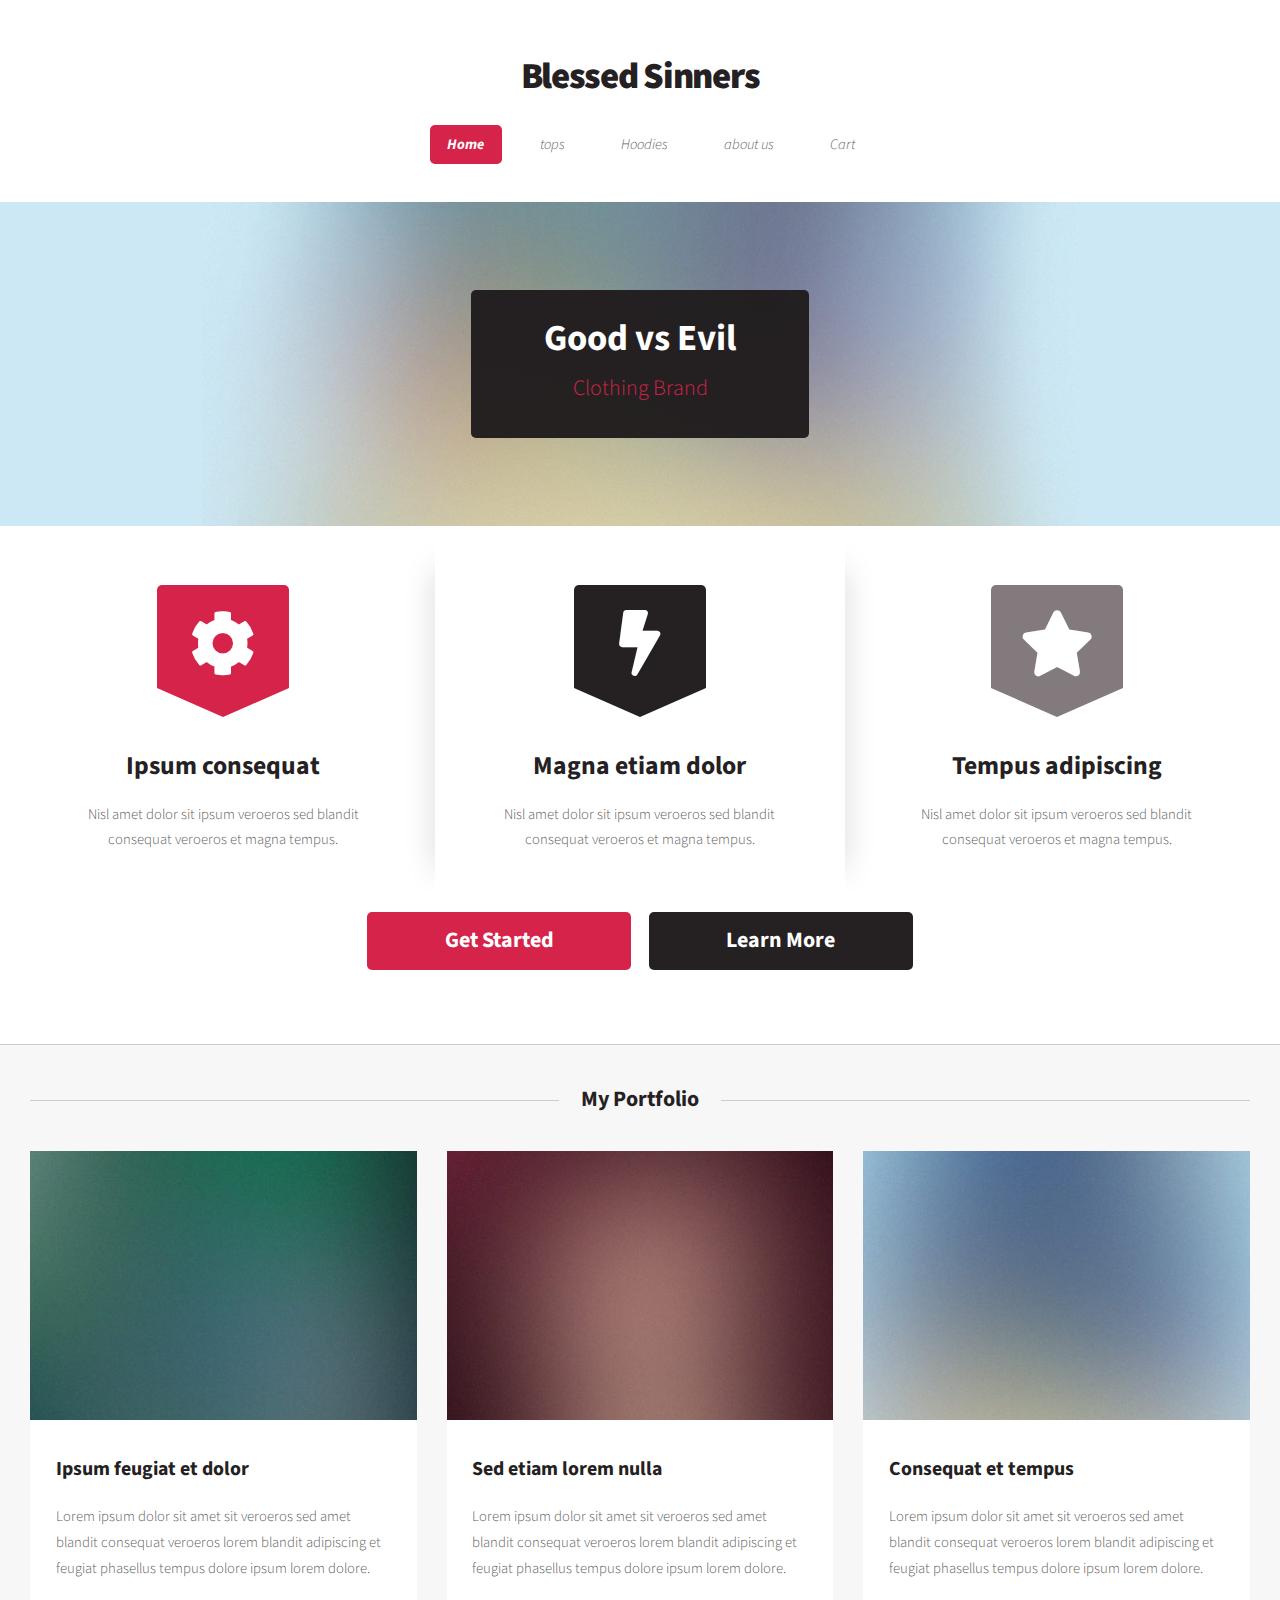
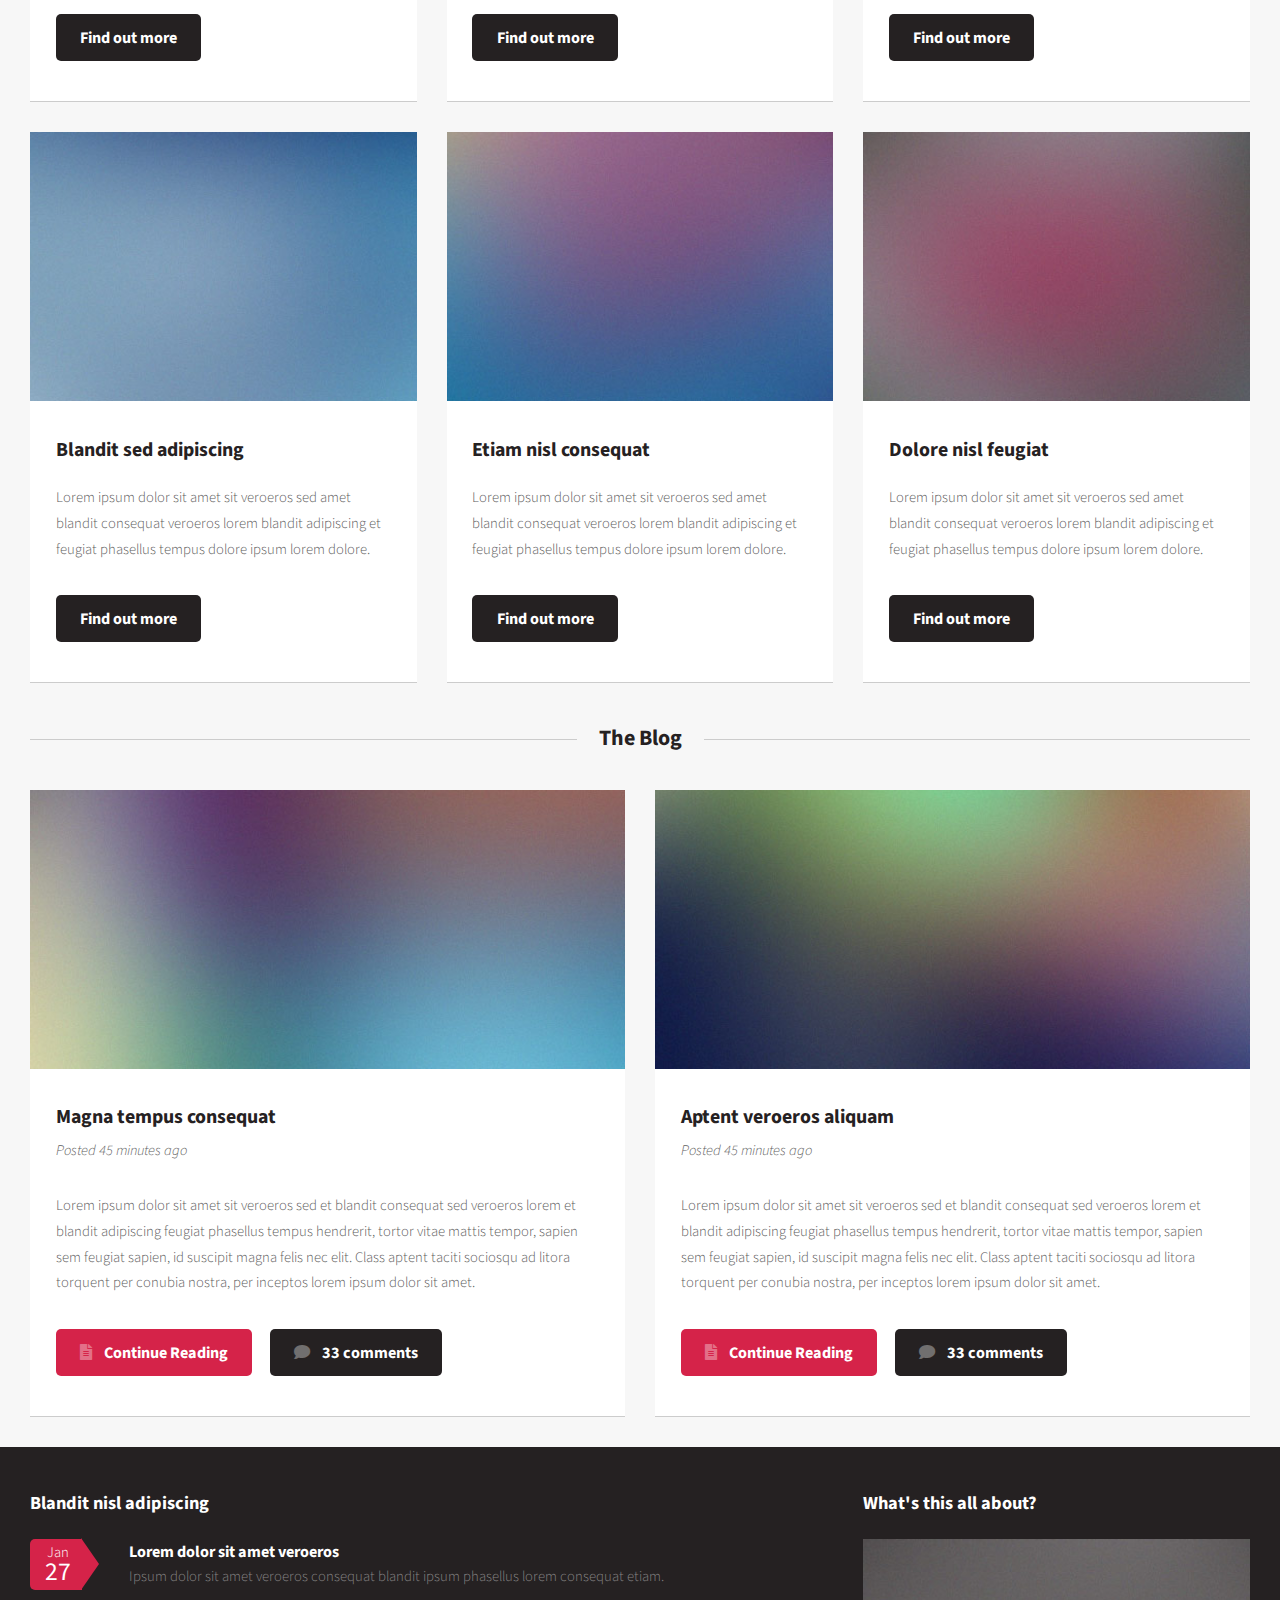
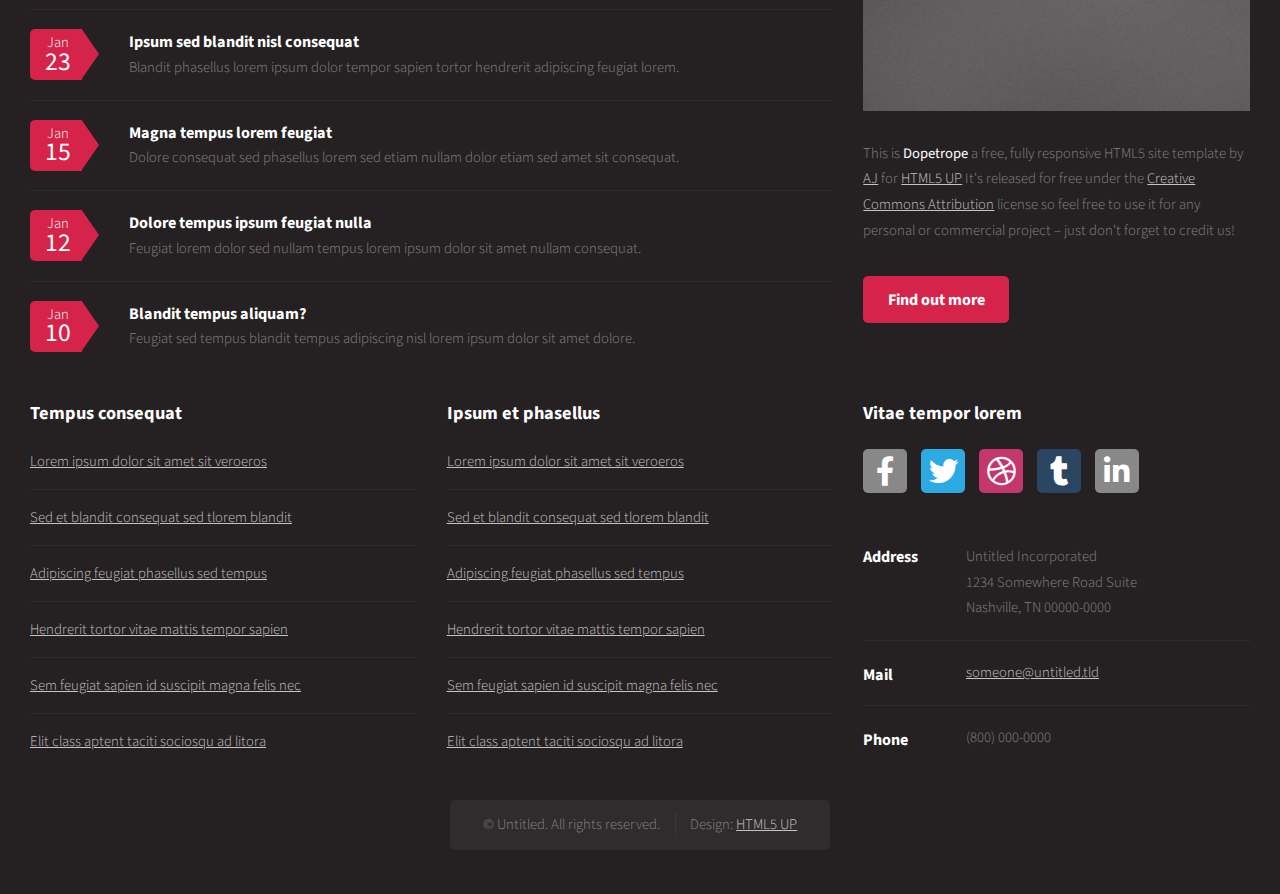
==== commit 8c287e13: "updates" ====
--- a/index.html
+++ b/index.html
@@ -6,7 +6,7 @@
 -->
 <html>
 	<head>
-		<title>Dopetrope by HTML5 UP</title>
+		<title> Blessed sinners by HTML5 UP</title>
 		<meta charset="utf-8" />
 		<meta name="viewport" content="width=device-width, initial-scale=1, user-scalable=no" />
 		<link rel="stylesheet" href="assets/css/main.css" />
@@ -18,20 +18,20 @@
 				<section id="header">
 
 					<!-- Logo -->
-						<h1><a href="index.html">Dopetrope</a></h1>
+						<h1><a href="index.html">Blessed Sinners  </a></h1>
 
 					<!-- Nav -->
 						<nav id="nav">
 							<ul>
 								<li class="current"><a href="index.html">Home</a></li>
 								<li>
-									<a href="#">Dropdown</a>
+									<a href="#">tops</a>
 									<ul>
-										<li><a href="#">Lorem ipsum dolor</a></li>
-										<li><a href="#">Magna phasellus</a></li>
-										<li><a href="#">Etiam dolore nisl</a></li>
-										<li>
-											<a href="#">Phasellus consequat</a>
+										<li><a href="#">Mens</a></li>
+										<li><a href="#">Women</a></li>
+										<li><a href="#">Kids</a></li>
+										<li>
+											<a href="#">Season 1</a>
 											<ul>
 												<li><a href="#">Magna phasellus</a></li>
 												<li><a href="#">Etiam dolore nisl</a></li>
@@ -43,17 +43,17 @@
 										<li><a href="#">Veroeros feugiat</a></li>
 									</ul>
 								</li>
-								<li><a href="left-sidebar.html">Left Sidebar</a></li>
-								<li><a href="right-sidebar.html">Right Sidebar</a></li>
-								<li><a href="no-sidebar.html">No Sidebar</a></li>
+								<li><a href="left-sidebar.html">Hoodies</a></li>
+								<li><a href="right-sidebar.html">about us </a></li>
+								<li><a href="no-sidebar.html">Cart</a></li>
 							</ul>
 						</nav>
 
 					<!-- Banner -->
 						<section id="banner">
 							<header>
-								<h2>Howdy. This is Dopetrope.</h2>
-								<p>A responsive template by HTML5 UP</p>
+								<h2>Good vs Evil</h2>
+								<p>Clothing Brand </p>
 							</header>
 						</section>
 
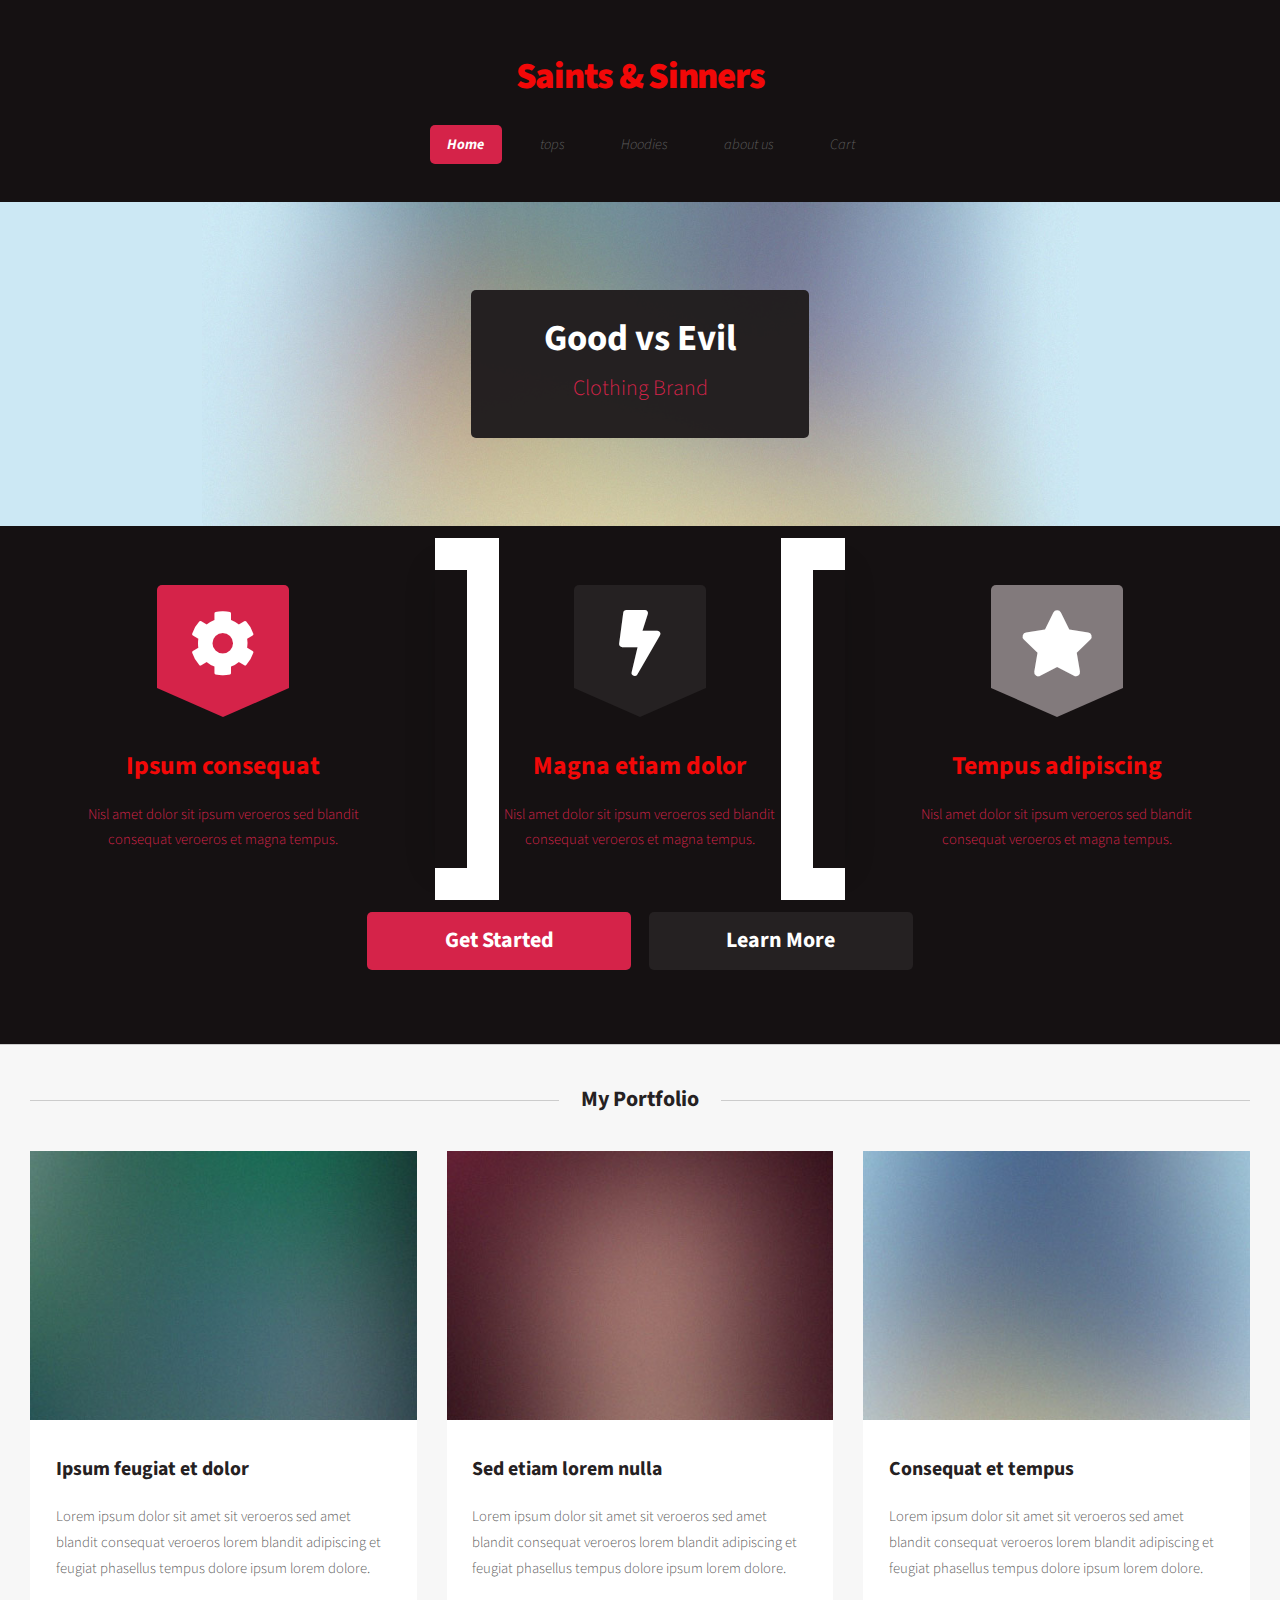
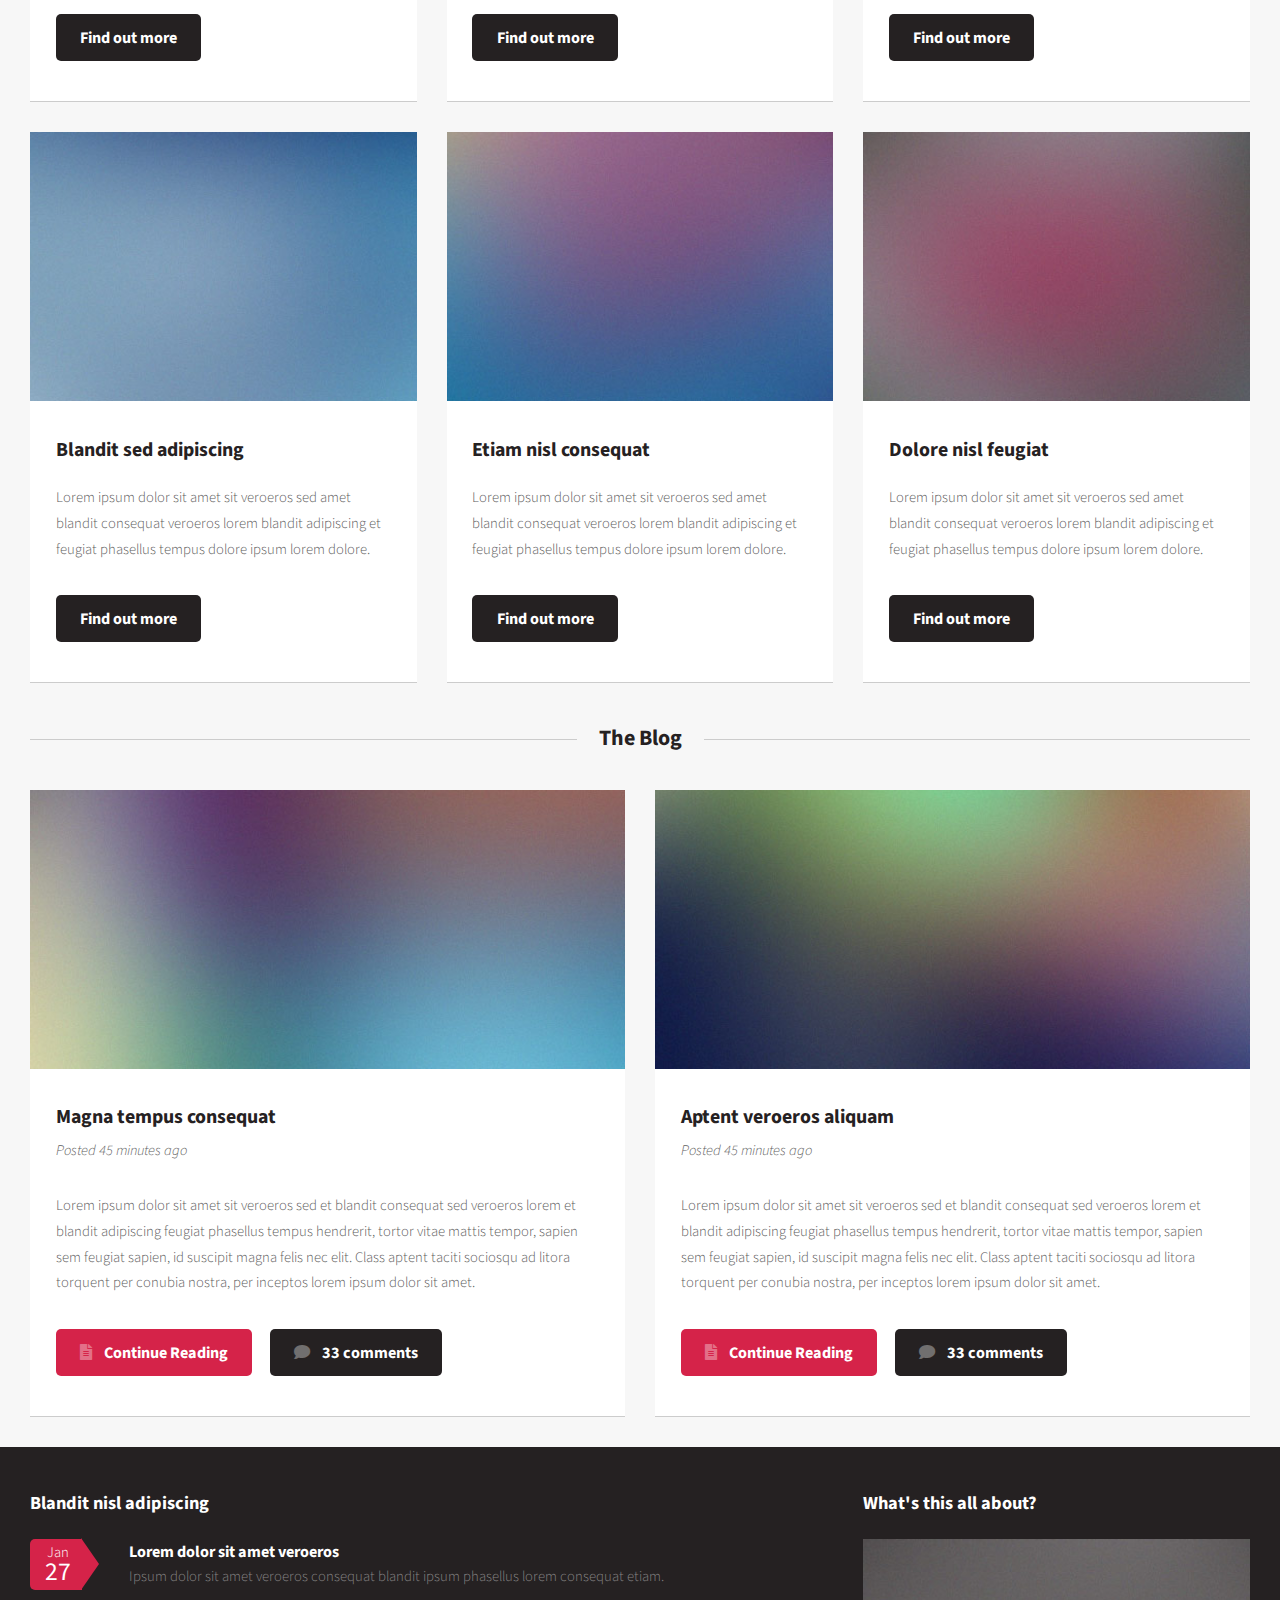
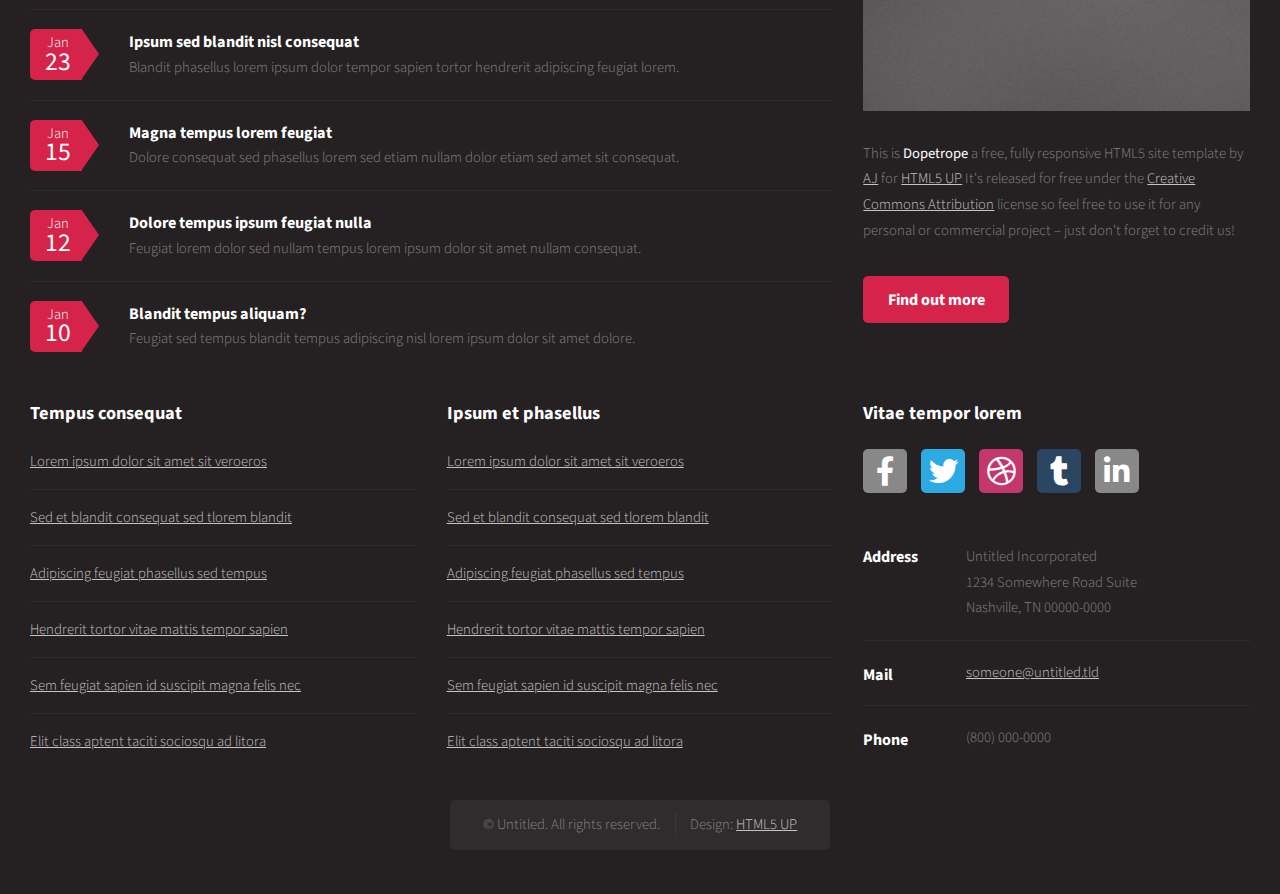
==== commit 76f5a94f: "oma" ====
--- a/index.html
+++ b/index.html
@@ -18,7 +18,7 @@
 				<section id="header">
 
 					<!-- Logo -->
-						<h1><a href="index.html">Blessed Sinners  </a></h1>
+						<h1><a href="index.html">Saints & Sinners</a></h1>
 
 					<!-- Nav -->
 						<nav id="nav">
@@ -44,8 +44,8 @@
 									</ul>
 								</li>
 								<li><a href="left-sidebar.html">Hoodies</a></li>
-								<li><a href="right-sidebar.html">about us </a></li>
-								<li><a href="no-sidebar.html">Cart</a></li>
+								<li><a href="about.html">about us </a></li>
+								<li><a href="cart.html">Cart</a></li>
 							</ul>
 						</nav>
 
--- a/assets/css/main.css
+++ b/assets/css/main.css
@@ -2066,18 +2066,24 @@
 
 	#header {
 		position: relative;
-		background: #ffffff;
+		background: #151112;
 		border-bottom: solid 1px #ccc;
 		padding: 5em 0 4em 0;
 		text-align: center;
 	}
 
 		#header h1 {
-			color: #252122;
+			color: #f20808;
 			font-weight: 900;
 			font-size: 2.5em;
 			letter-spacing: -0.035em;
 			line-height: 1;
+		}
+		#header h2 {
+			color: #f20808;
+		}
+		#header p{
+			color: #d52349;
 		}
 
 /* Nav */
